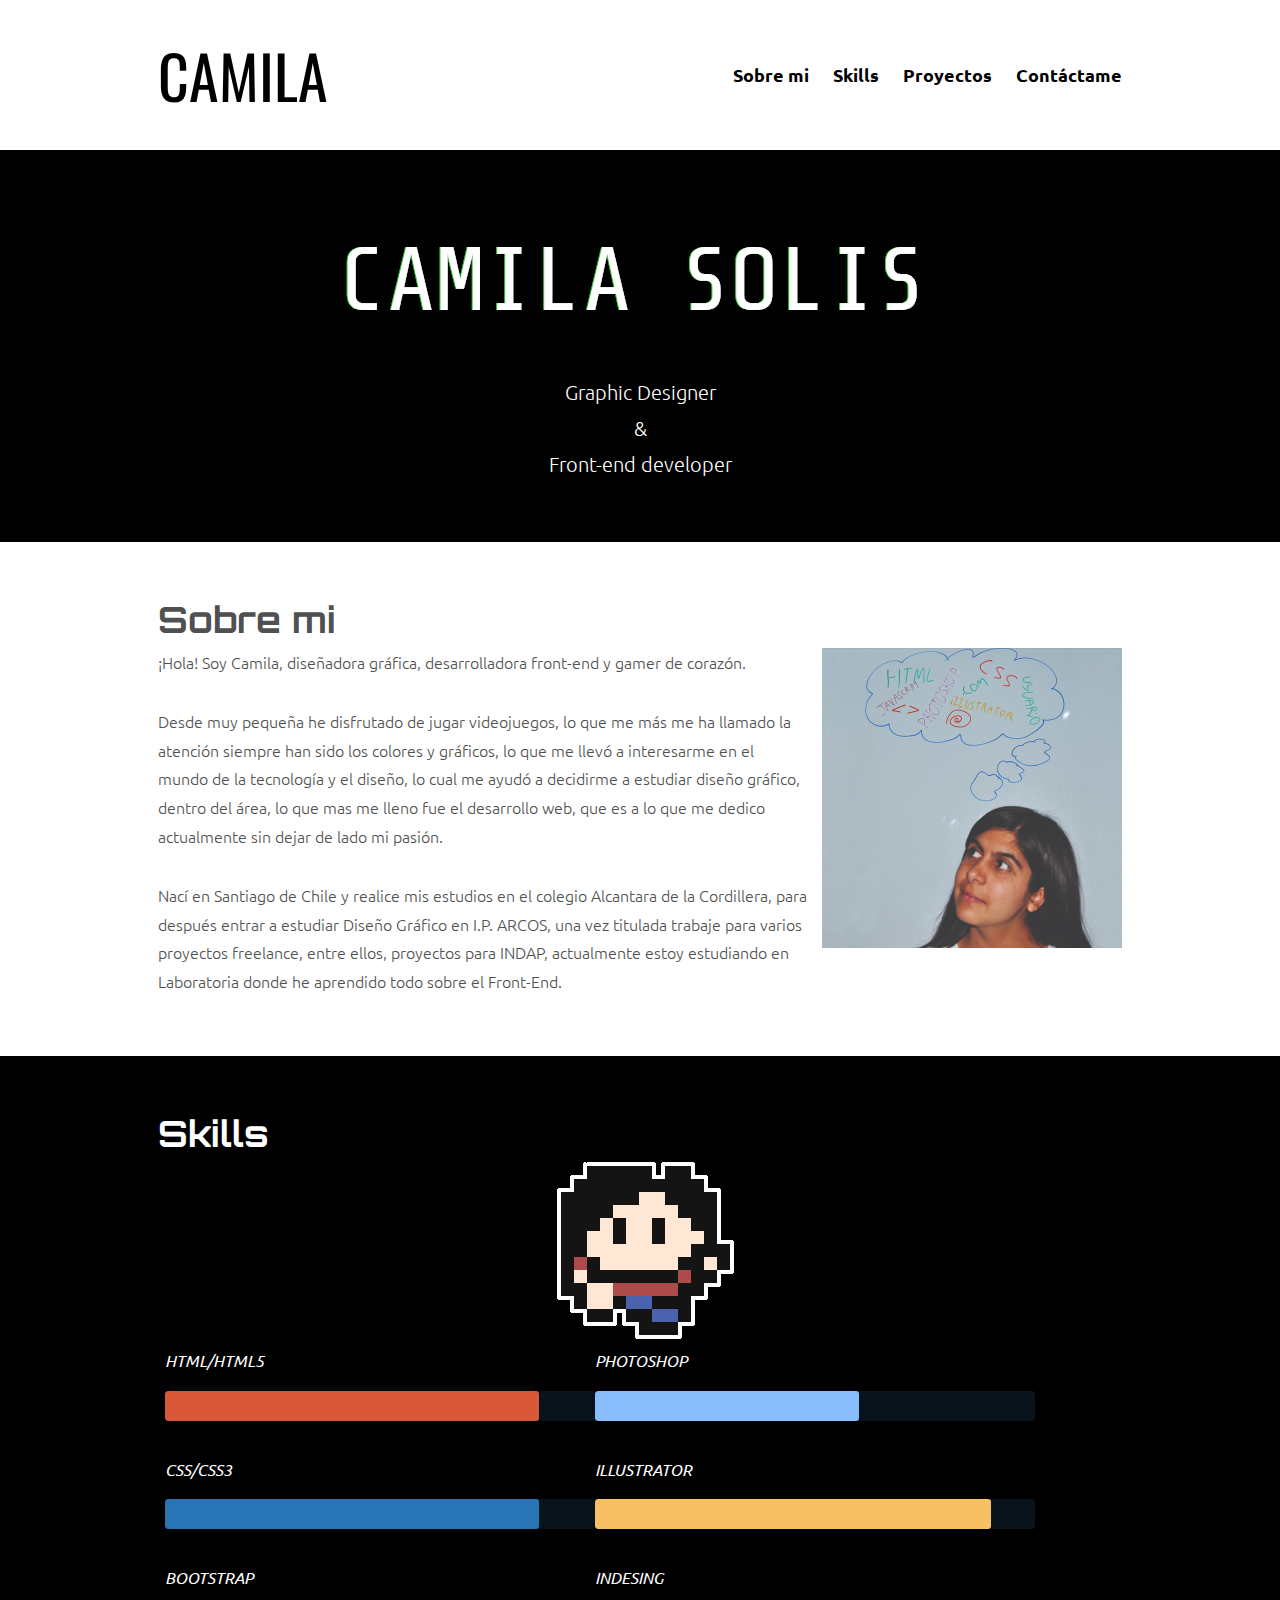
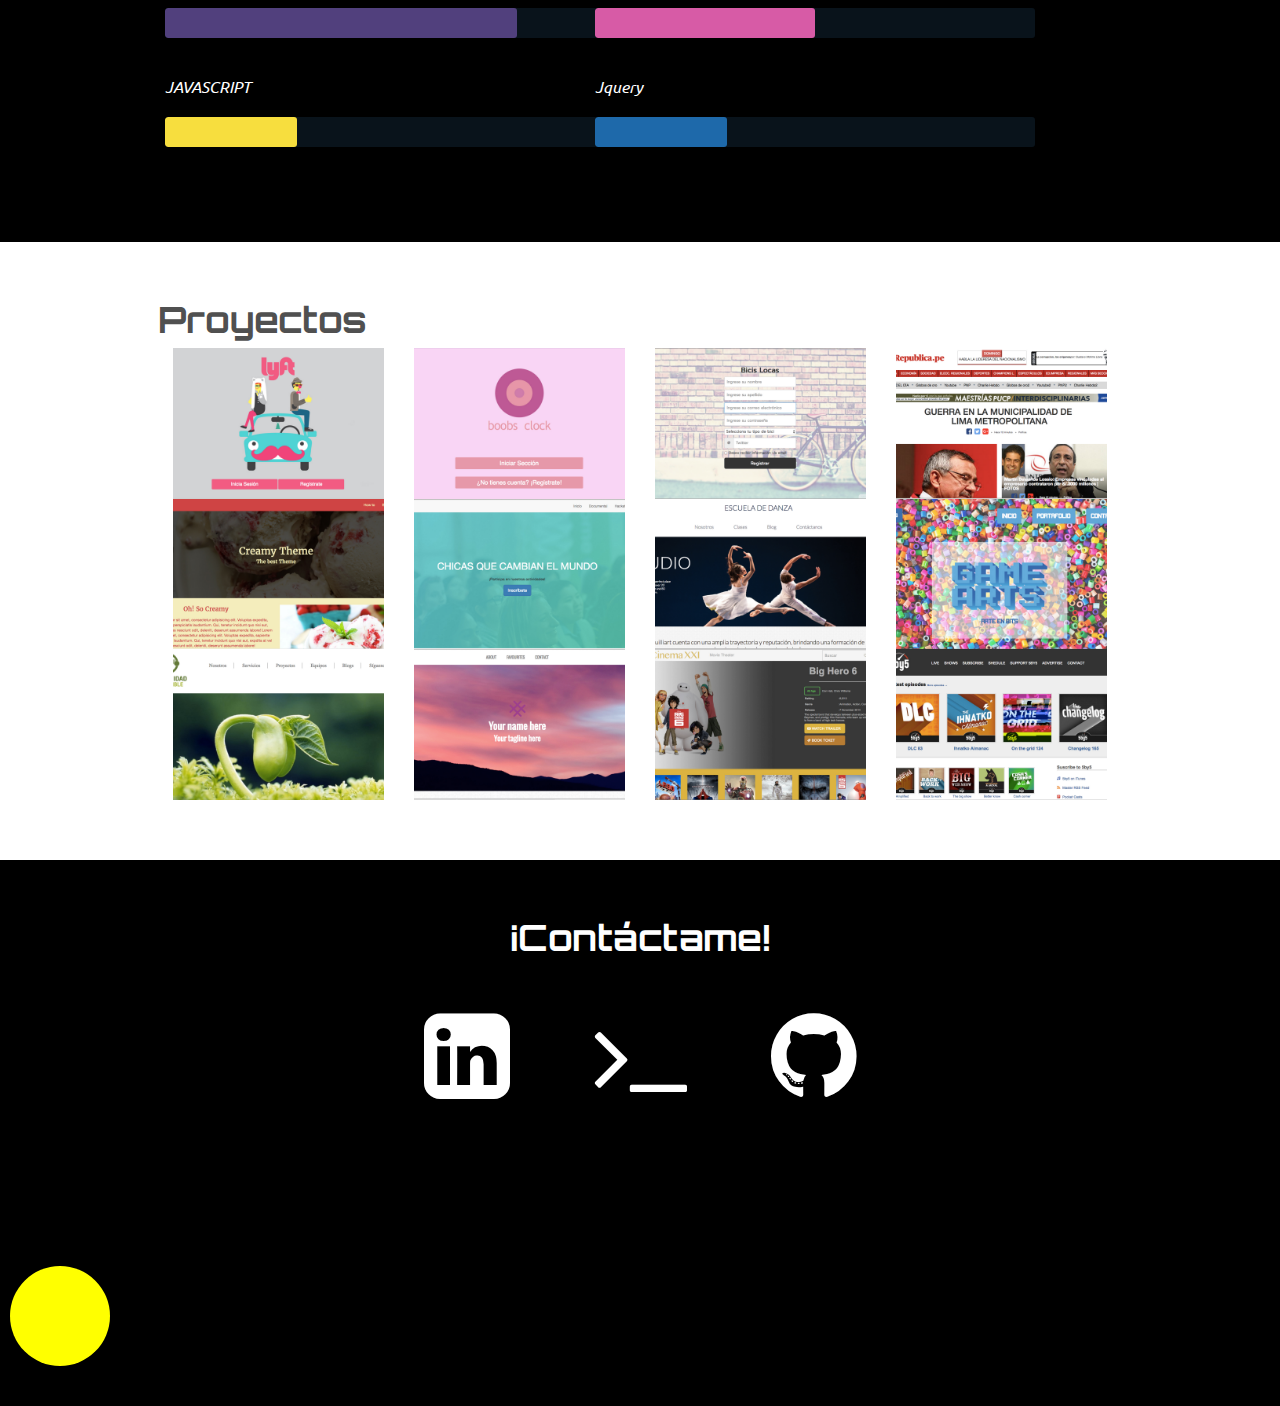
==== index.html @ 243c45a4 "Segundo commit, arreglo de header" ====
<!DOCTYPE html>
<html lang="en">

<head>

    <!-- title and meta -->
    <meta charset="utf-8" />
    <meta name="viewport" content="width=device-width,initial-scale=1.0" />
    <meta name="description" content="" />
    <title>Camila Solis</title>
    <link href="https://fonts.googleapis.com/css?family=Orbitron|VT323" rel="stylesheet">
    
    <!-- css -->
    <link rel="stylesheet" type="text/css" href="css/bootstrap.min.css">
    <link rel="stylesheet" type="text/css" href="css/font-awesome.min.css">
    <link href='https://fonts.googleapis.com/css?family=Ubuntu:300,400,700,400italic' rel='stylesheet' type='text/css'>
    <link href='https://fonts.googleapis.com/css?family=Oswald:400,300,700' rel='stylesheet' type='text/css'>
    <link rel="stylesheet" type="text/css" href="css/Header.css"/>
    <link rel="stylesheet" type="text/css" href="css/glitcheffect.css">
    <link rel="stylesheet" type="text/css" href="css/pacman.css">
    <link rel="stylesheet" type="text/css" href="css/skills.css">
    <link rel="stylesheet" type="text/css" href="css/proyectos.css">
    <link rel="stylesheet" type="text/css" href="css/style.css" />
    
    <!-- js -->
    <script type="text/javascript" src="js/jquery-1.8.3.min.js"></script>
    <script type="text/javascript" src="js/animatescroll.js"></script>
    <script type="text/javascript" src="js/classie.js"></script>
    <script>
        function init() {
            window.addEventListener('scroll', function(e){
                var distanceY = window.pageYOffset || document.documentElement.scrollTop,
                shrinkOn = 300,
                header = document.querySelector("header");
                if (distanceY > shrinkOn) {
                    classie.add(header,"smaller");
                } else {
                    if (classie.has(header,"smaller")) {
                        classie.remove(header,"smaller");
                    }
                }
            });
        }
        window.onload = init();
    </script>
</head>
<body>

    <div id="wrapper">

        <header >
            <div class="container clearfix">
                <h1 style="cursor:pointer;" onclick="$('#head').animatescroll({scrollSpeed:1500,easing:'easeOutBounce'});" id="logo">
                    CAMILA
                </h1>
                <nav>
                    <a style="cursor:pointer;" onclick="$('#sobremi').animatescroll({scrollSpeed:1500,easing:'easeOutBounce'});">Sobre mi</a>
                    <a style="cursor:pointer;" onclick="$('#skill').animatescroll({scrollSpeed:1500,easing:'easeOutBounce'});">Skills</a>
                    <a style="cursor:pointer;" onclick="$('#proyectos').animatescroll({scrollSpeed:1500,easing:'easeOutBounce'});">Proyectos</a>
                    <a style="cursor:pointer;" onclick="$('#contacto').animatescroll({scrollSpeed:1500,easing:'easeOutBounce'});">Contáctame</a>
                </nav>
            </div>
        </header><!-- /header -->
<div id="head"></div>
        <div id="main">
            <div id="content">
                <section class="glitch">
                    <div class="container">
                        <svg version="1.1" id="Ebene_1" xmlns="https://www.w3.org/2000/svg" xmlns:xlink="https://www.w3.org/1999/xlink" 
                        width="700px" height="100px" viewBox="0 0 600 100">
                        <style type="text/css">

                            <![CDATA[

                            text {
                                filter: url(#filter);
                                fill: white;
                                font-family: 'Share Tech Mono', sans-serif;
                                font-size: 90px;
                                -webkit-font-smoothing: antialiased;
                                -moz-osx-font-smoothing: grayscale;
                            }
                            ]]>
                        </style>
                        <defs>

                            <filter id="filter">
                                <feFlood flood-color="black" result="black" />
                                <feFlood flood-color="red" result="flood1" />
                                <feFlood flood-color="limegreen" result="flood2" />
                                <feOffset in="SourceGraphic" dx="3" dy="0" result="off1a"/>
                                <feOffset in="SourceGraphic" dx="2" dy="0" result="off1b"/>
                                <feOffset in="SourceGraphic" dx="-3" dy="0" result="off2a"/>
                                <feOffset in="SourceGraphic" dx="-2" dy="0" result="off2b"/>
                                <feComposite in="flood1" in2="off1a" operator="in"  result="comp1" />
                                <feComposite in="flood2" in2="off2a" operator="in" result="comp2" />

                                <feMerge x="0" width="100%" result="merge1">
                                    <feMergeNode in = "black" />
                                    <feMergeNode in = "comp1" />
                                    <feMergeNode in = "off1b" />

                                    <animate 
                                    attributeName="y" 
                                    id = "y"
                                    dur ="3s"

                                    values = '104px; 104px; 30px; 105px; 30px; 2px; 2px; 50px; 40px; 105px; 105px; 20px; 6ßpx; 40px; 104px; 40px; 70px; 10px; 30px; 104px; 102px'

                                    keyTimes = '0; 0.362; 0.368; 0.421; 0.440; 0.477; 0.518; 0.564; 0.593; 0.613; 0.644; 0.693; 0.721; 0.736; 0.772; 0.818; 0.844; 0.894; 0.925; 0.939; 1'

                                    repeatCount = "indefinite" />

                                    <animate attributeName="height" 
                                    id = "h" 
                                    dur ="3s"

                                    values = '10px; 0px; 10px; 30px; 50px; 0px; 10px; 0px; 0px; 0px; 10px; 50px; 40px; 0px; 0px; 0px; 40px; 30px; 10px; 0px; 50px'

                                    keyTimes = '0; 0.362; 0.368; 0.421; 0.440; 0.477; 0.518; 0.564; 0.593; 0.613; 0.644; 0.693; 0.721; 0.736; 0.772; 0.818; 0.844; 0.894; 0.925; 0.939; 1'

                                    repeatCount = "indefinite" />
                                </feMerge>


                                <feMerge x="0" width="100%" y="60px" height="65px" result="merge2">
                                    <feMergeNode in = "black" />
                                    <feMergeNode in = "comp2" />
                                    <feMergeNode in = "off2b" />

                                    <animate attributeName="y" 
                                    id = "y"
                                    dur ="3s"
                                    values = '103px; 104px; 69px; 53px; 42px; 104px; 78px; 89px; 96px; 100px; 67px; 50px; 96px; 66px; 88px; 42px; 13px; 100px; 100px; 104px;' 

                                    keyTimes = '0; 0.055; 0.100; 0.125; 0.159; 0.182; 0.202; 0.236; 0.268; 0.326; 0.357; 0.400; 0.408; 0.461; 0.493; 0.513; 0.548; 0.577; 0.613; 1'

                                    repeatCount = "indefinite" />

                                    <animate attributeName="height" 
                                    id = "h"
                                    dur = "3s"

                                    values = '0px; 0px; 0px; 16px; 16px; 12px; 12px; 0px; 0px; 5px; 10px; 22px; 33px; 11px; 0px; 0px; 10px'

                                    keyTimes = '0; 0.055; 0.100; 0.125; 0.159; 0.182; 0.202; 0.236; 0.268; 0.326; 0.357; 0.400; 0.408; 0.461; 0.493; 0.513;  1'

                                    repeatCount = "indefinite" />
                                </feMerge>

                                <feMerge>
                                    <feMergeNode in="SourceGraphic" />  

                                    <feMergeNode in="merge1" /> 
                                    <feMergeNode in="merge2" />

                                </feMerge>
                            </filter>

                        </defs>

                        <g>
                            <text x="0" y="100">CAMILA SOLIS</text>
                        </g>
                    </svg>
                </div>
                <div class="sub">
                    <div class="blanco">Graphic Designer</div>
                    <div class="blanco">&</div>
                    <div class="blanco">Front-end developer</div>
                </div>
            </section>
            <section id="sobremi" >
                <div class="container">
                    <h1>Sobre mi</h1>
                    <div class="image-swap">
                        <img class="image2" src="img/yo2.jpg" alt="">
                        <img class="image1" src="img/yo1.jpg" alt="">
                    </div>
                    <p>¡Hola! Soy Camila, diseñadora gráfica, desarrolladora front-end y gamer de corazón.</p>
                    <p>Desde muy pequeña he disfrutado de jugar videojuegos, lo que me más me ha llamado la atención siempre han sido los colores y gráficos, lo que me llevó a interesarme en el mundo de la tecnología y el diseño, lo cual me ayudó a decidirme a estudiar diseño gráfico, dentro del área, lo que mas me lleno fue el desarrollo web, que es a lo que me dedico actualmente sin dejar de lado mi pasión.</p>
                    <p>Nací en Santiago de Chile y realice mis estudios en el colegio Alcantara de la Cordillera, para después entrar a estudiar Diseño Gráfico en I.P. ARCOS, una vez titulada trabaje para varios proyectos freelance, entre ellos, proyectos para INDAP, actualmente estoy estudiando en Laboratoria donde he aprendido todo sobre el Front-End.</p>
                    
                </div>
            </section>
            <section id="skill" class="color">
                <div class="container">
                    <h1>Skills</h1><div class="bits"><img src="img/yo.gif">
                </div>
                <div class="wrap">
                 <article class="row">
                   <ul>
                     <li class="html">
                       <em>HTML/HTML5</em>
                       <div>
                         <span class="animated fadeInLeft"></span>
                     </div>
                 </li>
                 <li class="css">
                   <em>CSS/CSS3</em>
                   <div>
                     <span class="animated fadeInLeft"></span>
                 </div>
             </li>
             <li class="bootstrap">
               <em>BOOTSTRAP</em>
               <div>
                 <span class="animated fadeInLeft"></span>
             </div>
         </li>
         <li class="javascript">
           <em>JAVASCRIPT</em>
           <div>
             <span class="animated fadeInLeft"></span>
         </div>
     </li>
 </ul>
</article>
<article class="row">
   <ul>
     <li class="photoshop">
       <em>PHOTOSHOP</em>
       <div>
         <span class="animated fadeInLeft"></span>
     </div>
 </li>
 <li class="illustrator">
   <em>ILLUSTRATOR</em>
   <div>
     <span class="animated fadeInLeft"></span>
 </div>
</li>
<li class="indesing">
   <em>INDESING</em>
   <div>
     <span class="animated fadeInLeft"></span>
 </div>
</li>
<li class="jquery">
   <em>Jquery</em>
   <div>
     <span class="animated fadeInLeft"></span>
 </div>
</li>
</ul>
</article>
</div>
</div>
</section>
<section id="proyectos">
    <div class="container">
        <h1>Proyectos</h1>
        <div class="col-lg-3 col-md-4 col-sm-6 col-xs-12">
            <div class="hovereffect">
                <img class="img-responsive" src="img/proyecto1.jpg" alt="">
                <div class="overlay">
                    <h2>Lyft</h2>
                    <p> 
                        <a href="https://github.com/CamilaSolis/lyft" class="fa fa-code"></a>
                        <a href="https:CamilaSolis.github.io/lyft" class="fa fa-desktop"></a>
                    </p> 
                </div>
            </div>
        </div>
        <div class="col-lg-3 col-md-4 col-sm-6 col-xs-12">
            <div class="hovereffect">
                <img class="img-responsive" src="img/proyecto2.jpg" alt="">
                <div class="overlay">
                    <h2>Boobs Clock</h2>
                    <p> 
                        <a href="https://github.com/CamilaSolis/BoobsClock" class="fa fa-code"></a>
                        <a href="https:CamilaSolis.github.io/BoobsClock" class="fa fa-desktop"></a>
                    </p> 
                </div>
            </div>
        </div>
        <div class="col-lg-3 col-md-4 col-sm-6 col-xs-12">
            <div class="hovereffect">
                <img class="img-responsive" src="img/proyecto3.jpg" alt="">
                <div class="overlay">
                    <h2>Bicis Locas</h2>
                    <p> 
                        <a href="https://github.com/CamilaSolis/bicis_locas_jquery" class="fa fa-code"></a>
                        <a href="https://CamilaSolis.github.io/bicis_locas_jquery" class="fa fa-desktop"></a>
                    </p> 
                </div>
            </div>
        </div>
        <div class="col-lg-3 col-md-4 col-sm-6 col-xs-12">
            <div class="hovereffect">
                <img class="img-responsive" src="img/proyecto4.jpg" alt="">
                <div class="overlay">
                    <h2>La Republica</h2>
                    <p> 
                        <a href="https://github.com/CamilaSolis/la-republica" class="fa fa-code"></a>
                        <a href="https:CamilaSolis.github.io/la-republica" class="fa fa-desktop"></a>
                    </p> 
                </div>
            </div>
        </div>
        <div class="col-lg-3 col-md-4 col-sm-6 col-xs-12">
            <div class="hovereffect">
                <img class="img-responsive" src="img/proyecto5.jpg" alt="">
                <div class="overlay">
                    <h2>Creamy Theme</h2>
                    <p> 
                        <a href="https://github.com/CamilaSolis/creamy-theme" class="fa fa-code"></a>
                        <a href="https:CamilaSolis.github.io/creamy-theme" class="fa fa-desktop"></a>
                    </p> 
                </div>
            </div>
        </div>
        <div class="col-lg-3 col-md-4 col-sm-6 col-xs-12">
            <div class="hovereffect">
                <img class="img-responsive" src="img/proyecto6.jpg" alt="">
                <div class="overlay">
                    <h2>Coder Girl</h2>
                    <p> 
                        <a href="https://github.com/CamilaSolis/coder-girl" class="fa fa-code"></a>
                        <a href="https:CamilaSolis.github.io/coder-girl" class="fa fa-desktop"></a>
                    </p> 
                </div>
            </div>
        </div>
        <div class="col-lg-3 col-md-4 col-sm-6 col-xs-12">
            <div class="hovereffect">
                <img class="img-responsive" src="img/proyecto7.jpg" alt="">
                <div class="overlay">
                    <h2>Danza Arte</h2>
                    <p> 
                        <a href="https://github.com/CamilaSolis/danza-arte" class="fa fa-code"></a>
                        <a href="https:CamilaSolis.github.io/danza-arte" class="fa fa-desktop"></a>
                    </p> 
                </div>
            </div>
        </div>
        <div class="col-lg-3 col-md-4 col-sm-6 col-xs-12">
            <div class="hovereffect">
                <img class="img-responsive" src="img/proyecto8.jpg" alt="">
                <div class="overlay">
                    <h2>Mini</h2>
                    <p> 
                        <a href="https://github.com/CamilaSolis/mini" class="fa fa-code"></a>
                        <a href="https:CamilaSolis.github.io/mini" class="fa fa-desktop"></a>
                    </p> 
                </div>
            </div>
        </div>
        <div class="col-lg-3 col-md-4 col-sm-6 col-xs-12">
            <div class="hovereffect">
                <img class="img-responsive" src="img/proyecto9.jpg" alt="">
                <div class="overlay">
                    <h2>Comunidad Sostenible</h2>
                    <p> 
                        <a href="https://github.com/CamilaSolis/comunidad-sostenible" class="fa fa-code"></a>
                        <a href="https:CamilaSolis.github.io/comunidad-sostenible" class="fa fa-desktop"></a>
                    </p> 
                </div>
            </div>
        </div>
        <div class="col-lg-3 col-md-4 col-sm-6 col-xs-12">
            <div class="hovereffect">
                <img class="img-responsive" src="img/proyecto10.jpg" alt="">
                <div class="overlay">
                    <h2>My cute page</h2>
                    <p> 
                        <a href="https://github.com/CamilaSolis/my-cute-page" class="fa fa-code"></a>
                        <a href="https:CamilaSolis.github.io/my-cute-page" class="fa fa-desktop"></a>
                    </p>  
                </div>
            </div>
        </div>
        <div class="col-lg-3 col-md-4 col-sm-6 col-xs-12">
            <div class="hovereffect">
                <img class="img-responsive" src="img/proyecto11.jpg" alt="">
                <div class="overlay">
                    <h2>Cinema Layout</h2>
                    <p> 
                        <a href="https://github.com/CamilaSolis/cinema-layout" class="fa fa-code"></a>
                        <a href="https:CamilaSolis.github.io/cinema-layout" class="fa fa-desktop"></a>
                    </p> 
                </div>
            </div>
        </div>
        <div class="col-lg-3 col-md-4 col-sm-6 col-xs-12">
            <div class="hovereffect">
                <img class="img-responsive" src="img/proyecto12.jpg" alt="">
                <div class="overlay">
                    <h2>Grid System</h2>
                    <p> 
                        <a href="https://github.com/CamilaSolis/grid-system" class="fa fa-code"></a>
                        <a href="https:CamilaSolis.github.io/grid-system" class="fa fa-desktop"></a>
                    </p>             
                </div>
            </div>
        </div>
    </div>
    </section>
<section id="contacto" class="color">
    <div class="container">
        <h1>¡Contáctame!</h1>

        <a href="https://cl.linkedin.com/in/camila-solis-calderon-12b4a0105" class="fa fa-linkedin-square"></a>
        <a href="contacto.html" class="fa fa-terminal"></a>
        <a href="https://github.com/CamilaSolis" class="fa fa-github"></a>
        

            </div>
        </section>
        <section class="color">
        <div class="pacman">
                <div class="pacman-top"></div>
                <div class="pacman-bottom"></div>
                <div class="feed"></div>
            </div>
        </section>
    </body>
    </html>
---- css/Header.css ----
/* =Reset default browser CSS. Based on work by Eric Meyer: http://meyerweb.com/eric/tools/css/reset/index.html
-------------------------------------------------------------- */
html, body, div, span, applet, object, iframe,
h1, h2, h3, h4, h5, h6, p, blockquote, pre,
a, abbr, acronym, address, big, cite, code,
del, dfn, em, font, img, ins, kbd, q, s, samp,
small, strike, strong, sub, sup, tt, var,
b, u, i, center,
dl, dt, dd, ol, ul, li,
fieldset, form, label, legend,
table, caption, tbody, tfoot, thead, tr, th, td {
  background: transparent;
  border: 0;
  margin: 0;
  padding: 0;
  vertical-align: baseline; }

body {
  line-height: 1; }

h1, h2, h3, h4, h5, h6 {
  clear: both;
  font-weight: normal; }

ol, ul {
  list-style: none; }

blockquote {
  quotes: none; }

blockquote:before, blockquote:after {
  content: '';
  content: none; }

del {
  text-decoration: line-through; }

/* tables still need 'cellspacing="0"' in the markup */
table {
  border-collapse: collapse;
  border-spacing: 0; }

a img {
  border: none; }

/* =Scss Variables
-------------------------------------------------------------- */
/* =Global
-------------------------------------------------------------- */
*,
*:before,
*:after {
  -webkit-box-sizing: border-box;
  -moz-box-sizing: border-box;
  box-sizing: border-box; }

body {
  color: #505050;
  font-family: "Ubuntu", sans-serif;
  font-weight: 300;
  font-size: 16px;
  line-height: 1.8; }

/* Headings */
h1, h2, h3, h4, h5, h6 {
  line-height: 1;
  font-weight: 300; }

a {
  text-decoration: none;
  color: black; }

a:hover {
  color: gray; }

/* =Template
-------------------------------------------------------------- */
.blanco{
  text-align: center;
  color:white;
  font-size: 20px;
}
.sub{
  margin-top: 5%;
}
#wrapper {
  width: 100%;
  margin: 0 auto; }

#main {
  background-color: #fff;
  padding-top: 150px; }

.container {
  width: 80%;
  margin: 0 auto;
  padding: 0 30px; }

section {
  padding: 60px 0; }
  section h1 {
    font-weight: 700;
    margin-bottom: 10px; }
  section p {
    margin-bottom: 30px; }
    section p:last-child {
      margin-bottom: 0; }
  section.color {
    background-color: black;
    color: white; }

/* =Info Bar
-------------------------------------------------------------- */
#info-bar {
  background-color: #3cb5f9; }
  #info-bar a {
    color: white;
    font-size: 14px;
    text-transform: uppercase;
    display: inline-block;
    margin: 0;
    padding: 10px; }
    #info-bar a:hover {
      background-color: #0793e2; }
  #info-bar span.all-tutorials,
  #info-bar span.back-to-tutorial {
    display: block;
    width: 50%; }
  #info-bar span.all-tutorials {
    float: left;
    text-align: left; }
  #info-bar span.back-to-tutorial {
    float: right;
    text-align: right; }

/* =Header
-------------------------------------------------------------- */
header {
  width: 100%;
  height: 150px;
  overflow: hidden;
  position: fixed;
  top: 0;
  left: 0;
  z-index: 999;
  background-color: white;
  -webkit-transition: height 0.3s;
  -moz-transition: height 0.3s;
  -ms-transition: height 0.3s;
  -o-transition: height 0.3s;
  transition: height 0.3s; }
  header h1#logo {
    display: inline-block;
    height: 150px;
    line-height: 150px;
    float: left;
    font-family: "Oswald", sans-serif;
    font-size: 60px;
    color: black;
    font-weight: 400;
    -webkit-transition: all 0.3s;
    -moz-transition: all 0.3s;
    -ms-transition: all 0.3s;
    -o-transition: all 0.3s;
    transition: all 0.3s; }
  header nav {
    display: inline-block;
    float: right; }
    header nav a {
      line-height: 150px;
      margin-left: 20px;
      color: black;
      font-weight: 700;
      font-size: 18px;
      -webkit-transition: all 0.3s;
      -moz-transition: all 0.3s;
      -ms-transition: all 0.3s;
      -o-transition: all 0.3s;
      transition: all 0.3s; }
      header nav a:hover {
        color: gray; }
  header.smaller {
    height: 75px; }
    header.smaller h1#logo {
      width: 150px;
      height: 75px;
      line-height: 75px;
      font-size: 30px; }
    header.smaller nav a {
      line-height: 75px; }

/* =Footer
-------------------------------------------------------------- */
/* =Extras
-------------------------------------------------------------- */
.clearfix:after {
  visibility: hidden;
  display: block;
  content: "";
  clear: both;
  height: 0; }

/* =Media Queries
-------------------------------------------------------------- */
@media all and (max-width: 660px) {
  /* =Header
  -------------------------------------------------------------- */
  header h1#logo {
    display: block;
    float: none;
    margin: 0 auto;
    height: 100px;
    line-height: 100px;
    text-align: center; }
  header nav {
    display: block;
    float: none;
    height: 50px;
    text-align: center;
    margin: 0 auto; }
    header nav a {
      line-height: 50px;
      margin: 0 10px; }
  header.smaller {
    height: 75px; }
    header.smaller h1#logo {
      height: 40px;
      line-height: 40px;
      font-size: 30px; }
    header.smaller nav {
      height: 35px; }
      header.smaller nav a {
        line-height: 35px; } }
@media all and (max-width: 600px) {
  .container {
    width: 100%; }

  #info-bar a {
    display: block; }
  #info-bar span.all-tutorials,
  #info-bar span.back-to-tutorial {
    width: 100%; }
  #info-bar span.all-tutorials,
  #info-bar span.back-to-tutorial {
    float: none;
    text-align: center; }
  #info-bar span.all-tutorials {
    border-bottom: solid 1px #0793e2; } }
---- css/glitcheffect.css ----
@import url(https://fonts.googleapis.com/css?family=Share+Tech+Mono);


.glitch{
  background: black;
}

svg{
  width: 80%;
  display: block;
  position: relative;
  overflow: hidden; 
  margin: 0 auto;
  background: black;
}
---- css/pacman.css ----
html{
  background-color:#000;
  overflow-x:hidden;
}

.pacman{
  margin:0 10px 80px 10px;
}

.pacman-top{
  background-color:yellow;
  height:50px;
  width:100px;
  border-radius:100px 100px 0 0;
  animation: spin1 0.3s infinite linear;
}

.pacman-bottom{
background-color:yellow;
  height:50px;
  width:100px;
  border-radius:0 0 100px 100px;
  animation: spin2 0.3s infinite linear;
}

.feed {
margin-top: -125px;
margin-left:15px;
width: 22px;
height: 22px;
border-radius: 30%;
-moz-animation: eat 0.7s linear 0s infinite;
-webkit-animation: eat 0.7s linear 0s infinite;
animation: eat 0.7s linear 0s infinite;
}   

/* Animation*/

@keyframes spin1 {
	0%  {transform: rotate(0deg);}
	50%{transform: rotate(-35deg);}
  
}
@keyframes spin2 {
	0%  {transform: rotate(0deg);}
  50%{transform: rotate(35deg);}	
}

@-moz-keyframes spin1 {
	0%  {transform: rotate(0deg);}
	50%{transform: rotate(-35deg);}
  
}
@-moz-keyframes spin2 {
	0%  {transform: rotate(0deg);}
  50%{transform: rotate(35deg);}	
}

@-webkit-keyframes spin1 {
	0%  {transform: rotate(0deg);}
	50%{transform: rotate(-35deg);}
  
}
@-webkit-keyframes spin2 {
	0%  {transform: rotate(0deg);}
  50%{transform: rotate(35deg);}	
}

@-webkit-keyframes spin1 {
  0%  {transform: rotate(0deg);}
  50%{transform: rotate(-35deg);}
  
}
@-webkit-keyframes spin2 {
  0%  {transform: rotate(0deg);}
  50%{transform: rotate(35deg);}  
}

@keyframes eat {
	0% { box-shadow: 
      100px 65px 0 0 white, 
      300px 65px 0 0 white, 
      500px 65px 0 0 white, 
      700px 65px 0 0 white,
      900px 65px 0 0 white, 
      1100px 65px 0 0 white, 
      1300px 65px 0 0 white;}
  
100% { box-shadow: 
      0px 65px 0 0 white, 
      100px 65px 0 0 white,
      300px 65px 0 0 white, 
      500px 65px 0 0 white, 
      700px 65px 0 0 white, 
      900px 65px 0 0 white, 
      1100px 65px 0 0 white;}
}
}


@-moz-keyframes eat {
	0% { box-shadow: 
      100px 65px 0 0 white, 
      300px 65px 0 0 white, 
      500px 65px 0 0 white, 
      700px 65px 0 0 white,
      900px 65px 0 0 white, 
      1100px 65px 0 0 white, 
      1300px 65px 0 0 white;}
  
100% { box-shadow: 
      0px 65px 0 0 white, 
      100px 65px 0 0 white,
      300px 65px 0 0 white, 
      500px 65px 0 0 white, 
      700px 65px 0 0 white, 
      900px 65px 0 0 white, 
      1100px 65px 0 0 white;}
}
}


@-webkit-keyframes eat {
	0% { box-shadow: 
      100px 65px 0 0 white, 
      300px 65px 0 0 white, 
      500px 65px 0 0 white, 
      700px 65px 0 0 white,
      900px 65px 0 0 white, 
      1100px 65px 0 0 white, 
      1300px 65px 0 0 white;}
  
100% { box-shadow: 
      0px 65px 0 0 white, 
      100px 65px 0 0 white,
      300px 65px 0 0 white, 
      500px 65px 0 0 white, 
      700px 65px 0 0 white, 
      900px 65px 0 0 white, 
      1100px 65px 0 0 white;}
}
}

@-webkit-keyframes eat {
  0% { box-shadow: 
      100px 65px 0 0 white, 
      300px 65px 0 0 white, 
      500px 65px 0 0 white, 
      700px 65px 0 0 white,
      900px 65px 0 0 white, 
      1100px 65px 0 0 white, 
      1300px 65px 0 0 white;}
  
100% { box-shadow: 
      0px 65px 0 0 white, 
      100px 65px 0 0 white,
      300px 65px 0 0 white, 
      500px 65px 0 0 white, 
      700px 65px 0 0 white, 
      900px 65px 0 0 white, 
      1100px 65px 0 0 white;}
}
}
---- css/skills.css ----
.wrap{
  max-width: 960px;
  margin: 0 auto;
  position: relative;
  padding: 0 20px;
}
.row{
  width: 50%;
  min-height: 1px;
  float: left;
  position: relative;
  display: inline-block;
}.row ul {
  margin: 0 20px 0 0 !important;
  text-align: left !important;
  padding: 0;
}.row ul li{
  list-style: none !important;
  
}.row ul li em{
  display: block;
  margin-bottom: 15px;
}.row ul li div{
  margin-bottom: 35px;
  border-radius: 3px 3px 3px 3px;
  -webkit-border-radius: 3px 3px 3px 3px;
  background: #09131B;
  height: 30px;
  overflow: hidden;
}.row ul li div span{
  height: 30px;
  width: 50%;
  display: block;
  border-radius: 3px 3px 3px 3px;
  -webkit-border-radius: 3px 3px 3px 3px;
}
.row ul li.html div span { background: #d85839; width: 85%; }
.row ul li.css div span { background: #2874b4; width: 85%; }
.row ul li.bootstrap div span { background: #51407d; width: 80%; }
.row ul li.javascript div span { background: #f7de3e; width: 30%; }
.row ul li.photoshop div span { background: #88bcfb; width: 60%; }
.row ul li.illustrator div span { background: #f7c163; width: 90% }
.row ul li.indesing div span { background: #d75ba6; width: 50%; }
.row ul li.jquery div span { width: 30%; background: #1e69aa; }

.animated {
  -webkit-animation-duration: 1s;
  animation-duration: 1s;
  -webkit-animation-fill-mode: both;
  animation-fill-mode: both;
}.fadeInLeft {
  -webkit-animation-name: fadeInLeft;
  animation-name: fadeInLeft;
}
@-webkit-keyframes fadeInLeft {
  0% {
    opacity: 0;
    -webkit-transform: translate3d(-100%, 0, 0);
    transform: translate3d(-100%, 0, 0);
  }100% {
    opacity: 1;
    -webkit-transform: none;
    transform: none;
  }
}
@keyframes fadeInLeft {
  0% {
    opacity: 0;
    -webkit-transform: translate3d(-100%, 0, 0);
    -ms-transform: translate3d(-100%, 0, 0);
    transform: translate3d(-100%, 0, 0);
  }100% {
    opacity: 1;
    -webkit-transform: none;
    -ms-transform: none;
    transform: none;
  }
}
---- css/proyectos.css ----
.hovereffect {
  width: 100%;
  height: 100%;
  float: left;
  overflow: hidden;
  position: relative;
  text-align: center;
  cursor: default;
}

.hovereffect .overlay {
  position: absolute;
  overflow: hidden;
  width: 80%;
  height: 80%;
  left: 10%;
  top: 10%;
  border-bottom: 1px solid #FFF;
  border-top: 1px solid #FFF;
  -webkit-transition: opacity 0.35s, -webkit-transform 0.35s;
  transition: opacity 0.35s, transform 0.35s;
  -webkit-transform: scale(0,1);
  -ms-transform: scale(0,1);
  transform: scale(0,1);
}

.hovereffect:hover .overlay {
  opacity: 1;
  filter: alpha(opacity=100);
  -webkit-transform: scale(1);
  -ms-transform: scale(1);
  transform: scale(1);
}

.hovereffect img {
  display: block;
  position: relative;
  -webkit-transition: all 0.35s;
  transition: all 0.35s;
}

.hovereffect:hover img {
  filter: url('data:image/svg+xml;charset=utf-8,<svg xmlns="https://www.w3.org/2000/svg"><filter id="filter"><feComponentTransfer color-interpolation-filters="sRGB"><feFuncR type="linear" slope="0.6" /><feFuncG type="linear" slope="0.6" /><feFuncB type="linear" slope="0.6" /></feComponentTransfer></filter></svg>#filter');
  filter: brightness(0.6);
  -webkit-filter: brightness(0.6);
}

.hovereffect h2 {
  text-transform: uppercase;
  text-align: center;
  position: relative;
  font-size: 17px;
  background-color: transparent;
  color: #FFF;
  padding: 1em 0;
  opacity: 0;
  filter: alpha(opacity=0);
  -webkit-transition: opacity 0.35s, -webkit-transform 0.35s;
  transition: opacity 0.35s, transform 0.35s;
  -webkit-transform: translate3d(0,-100%,0);
  transform: translate3d(0,-100%,0);
}

.hovereffect a, hovereffect p {
  color: #FFF;
  padding: 1em 0;
  opacity: 0;
  filter: alpha(opacity=0);
  -webkit-transition: opacity 0.35s, -webkit-transform 0.35s;
  transition: opacity 0.35s, transform 0.35s;
  -webkit-transform: translate3d(0,100%,0);
  transform: translate3d(0,100%,0);
}

.hovereffect:hover a, .hovereffect:hover p, .hovereffect:hover h2 {
  opacity: 1;
  filter: alpha(opacity=100);
  -webkit-transform: translate3d(0,0,0);
  transform: translate3d(0,0,0);
}
---- css/style.css ----
.image-swap {
	float: right;
position:relative;
width:300px;
height:300px;
margin: 0 0 10px 15px;
}
.image-swap img {
	width: 100%;
	height: 100%;
position:absolute;
top:0;
left:0;
-webkit-transition: opacity 0.7s ease;
transition: opacity 0.7s ease;
}
.image-swap:hover .image1 {
	width: 100%;
	height: 100%;
opacity:0;
}
h1{
	font-family: "Orbitron", sans-serif;
}
.subti{
	padding-left: 0;
}
.bits{
	text-align: center;
}
#contacto{
	text-align: center;
}
#contacto a{
	color:white;
	text-decoration: none;
	font-size: 100px;
	margin: 40px;
}
#contacto a:hover{
	color:gray;
}
.overlay p a{
	font-size: 30px;
	margin: 0 10px;
}
@media all and (max-width: 600px) {
	.image-swap{
		text-align: center;
		float: none;
	}
	}
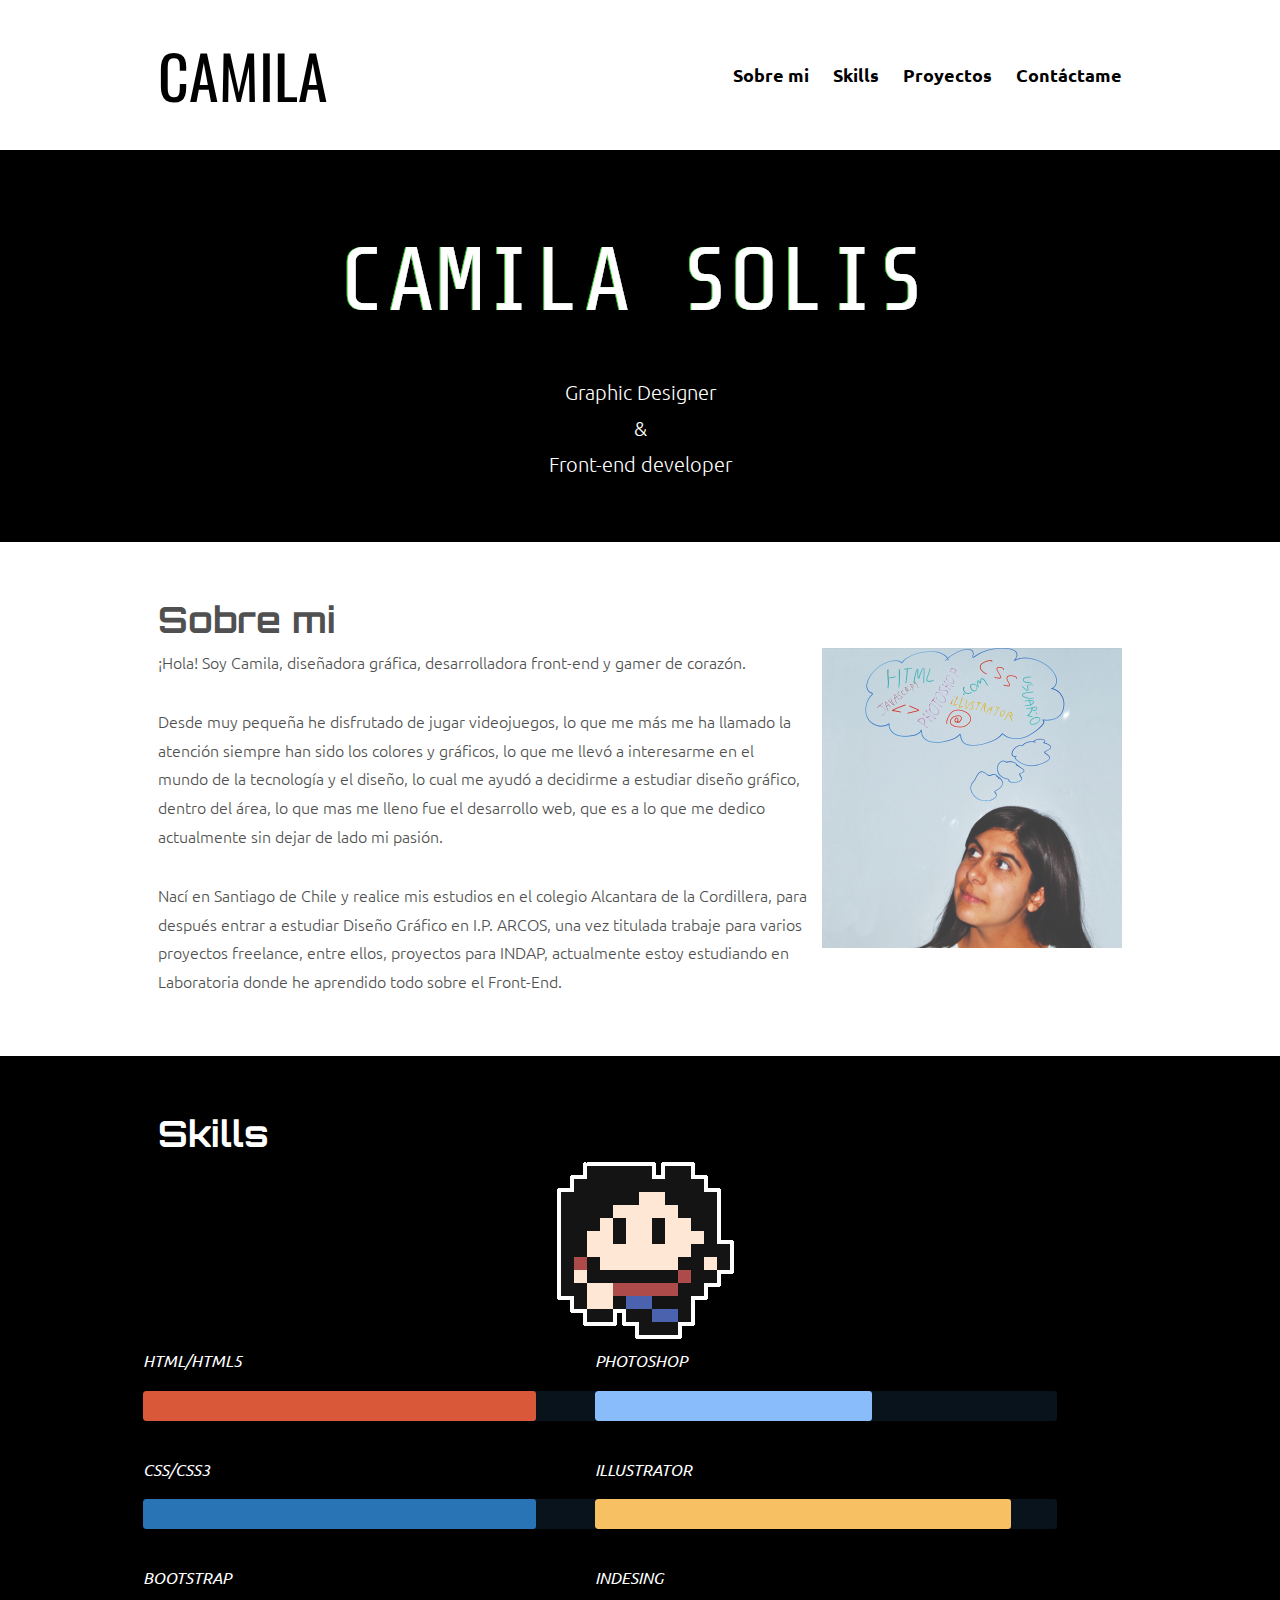
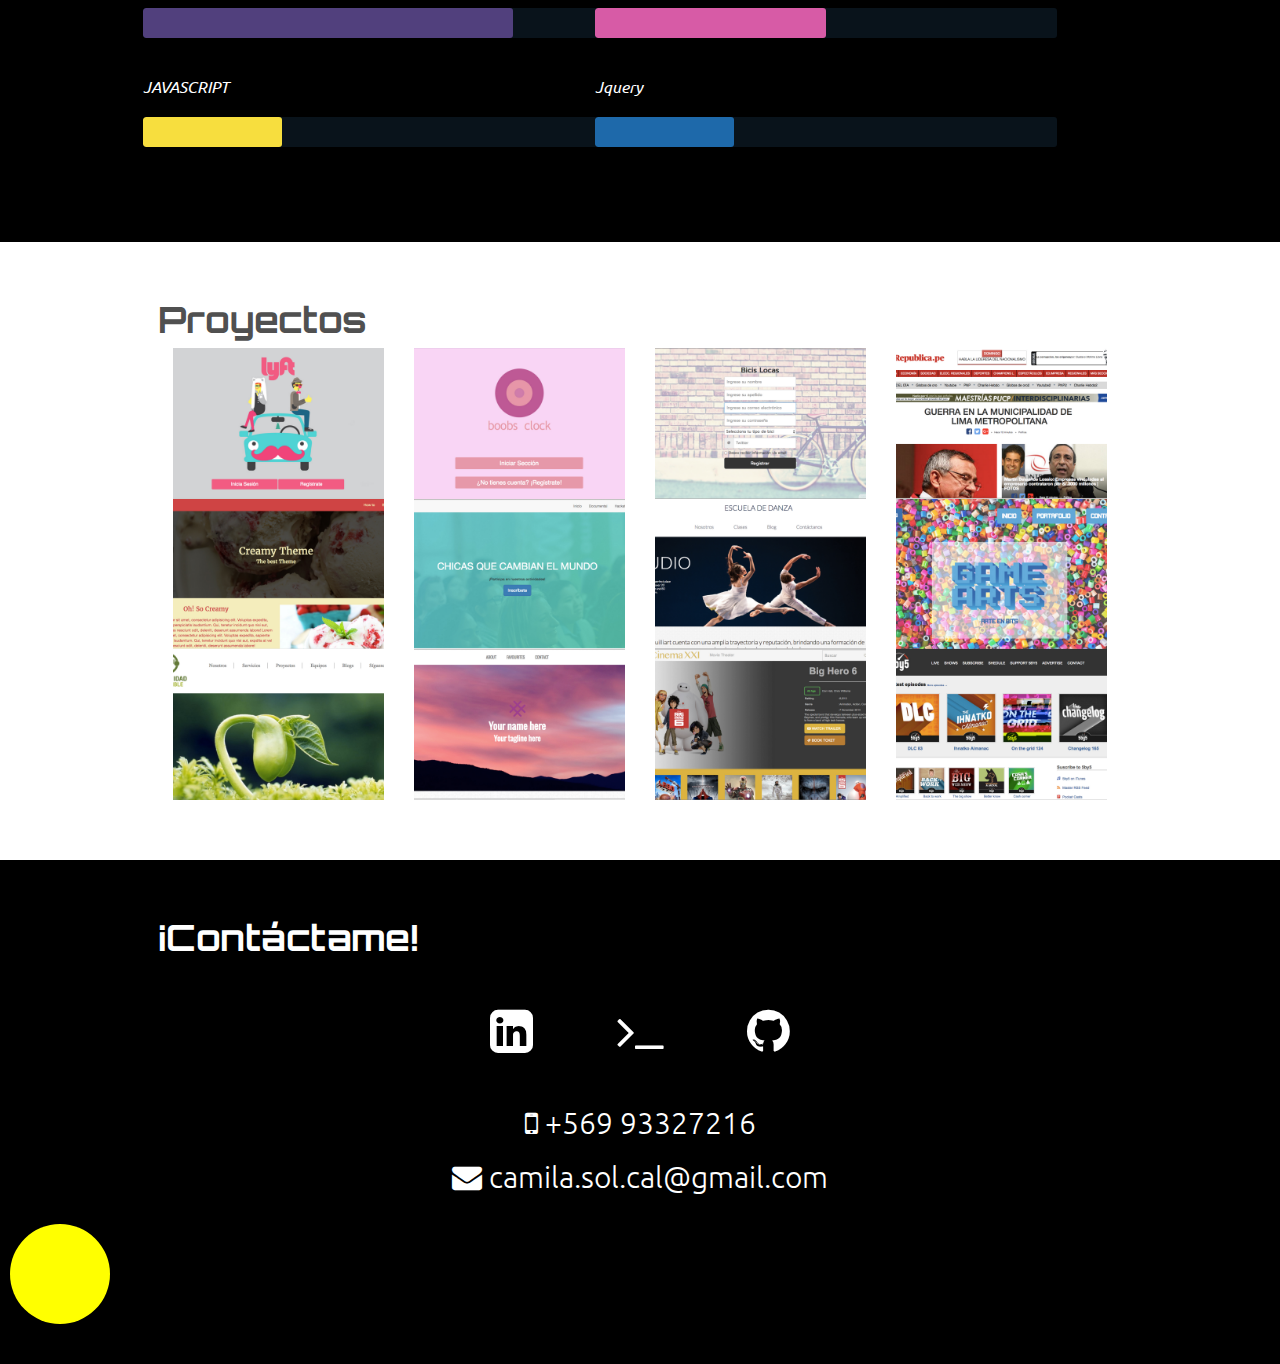
==== commit 23b21400: "portafolio" ====
--- a/index.html
+++ b/index.html
@@ -61,7 +61,7 @@
                 </nav>
             </div>
         </header><!-- /header -->
-<div id="head"></div>
+        <div id="head"></div>
         <div id="main">
             <div id="content">
                 <section class="glitch">
@@ -187,60 +187,60 @@
                 <div class="container">
                     <h1>Skills</h1><div class="bits"><img src="img/yo.gif">
                 </div>
-                <div class="wrap">
-                 <article class="row">
-                   <ul>
-                     <li class="html">
-                       <em>HTML/HTML5</em>
-                       <div>
-                         <span class="animated fadeInLeft"></span>
-                     </div>
-                 </li>
-                 <li class="css">
-                   <em>CSS/CSS3</em>
-                   <div>
-                     <span class="animated fadeInLeft"></span>
-                 </div>
-             </li>
-             <li class="bootstrap">
-               <em>BOOTSTRAP</em>
-               <div>
-                 <span class="animated fadeInLeft"></span>
-             </div>
-         </li>
-         <li class="javascript">
-           <em>JAVASCRIPT</em>
-           <div>
-             <span class="animated fadeInLeft"></span>
-         </div>
-     </li>
- </ul>
+                <div class="warp">
+                   <article class="row">
+                     <ul>
+                       <li class="html">
+                         <em>HTML/HTML5</em>
+                         <div>
+                           <span class="animated fadeInLeft"></span>
+                       </div>
+                   </li>
+                   <li class="css">
+                     <em>CSS/CSS3</em>
+                     <div>
+                       <span class="animated fadeInLeft"></span>
+                   </div>
+               </li>
+               <li class="bootstrap">
+                 <em>BOOTSTRAP</em>
+                 <div>
+                   <span class="animated fadeInLeft"></span>
+               </div>
+           </li>
+           <li class="javascript">
+             <em>JAVASCRIPT</em>
+             <div>
+               <span class="animated fadeInLeft"></span>
+           </div>
+       </li>
+   </ul>
 </article>
 <article class="row">
-   <ul>
-     <li class="photoshop">
-       <em>PHOTOSHOP</em>
-       <div>
-         <span class="animated fadeInLeft"></span>
-     </div>
- </li>
- <li class="illustrator">
-   <em>ILLUSTRATOR</em>
-   <div>
-     <span class="animated fadeInLeft"></span>
- </div>
+ <ul>
+   <li class="photoshop">
+     <em>PHOTOSHOP</em>
+     <div>
+       <span class="animated fadeInLeft"></span>
+   </div>
+</li>
+<li class="illustrator">
+ <em>ILLUSTRATOR</em>
+ <div>
+   <span class="animated fadeInLeft"></span>
+</div>
 </li>
 <li class="indesing">
-   <em>INDESING</em>
-   <div>
-     <span class="animated fadeInLeft"></span>
- </div>
+ <em>INDESING</em>
+ <div>
+   <span class="animated fadeInLeft"></span>
+</div>
 </li>
 <li class="jquery">
-   <em>Jquery</em>
-   <div>
-     <span class="animated fadeInLeft"></span>
- </div>
+ <em>Jquery</em>
+ <div>
+   <span class="animated fadeInLeft"></span>
+</div>
 </li>
 </ul>
 </article>
@@ -395,24 +395,24 @@
             </div>
         </div>
     </div>
-    </section>
+</section>
 <section id="contacto" class="color">
     <div class="container">
         <h1>¡Contáctame!</h1>
-
-        <a href="https://cl.linkedin.com/in/camila-solis-calderon-12b4a0105" class="fa fa-linkedin-square"></a>
-        <a href="contacto.html" class="fa fa-terminal"></a>
-        <a href="https://github.com/CamilaSolis" class="fa fa-github"></a>
-        
-
-            </div>
-        </section>
-        <section class="color">
-        <div class="pacman">
-                <div class="pacman-top"></div>
-                <div class="pacman-bottom"></div>
-                <div class="feed"></div>
-            </div>
-        </section>
-    </body>
-    </html>+        <div class="socialinks">
+            <a href="https://cl.linkedin.com/in/camila-solis-calderon-12b4a0105" class="fa fa-linkedin-square"></a>
+            <a href="contacto.html" class="fa fa-terminal"></a>
+            <a href="https://github.com/CamilaSolis" class="fa fa-github"></a>
+        </div>
+        <div class="dato"><i class="fa fa-mobile" aria-hidden="true"></i>   +569 93327216</div>
+        <div class="dato"><i class="fa fa-envelope" aria-hidden="true"></i>   camila.sol.cal@gmail.com
+        </div>
+    </div>
+    <div class="pacman">
+        <div class="pacman-top"></div>
+        <div class="pacman-bottom"></div>
+        <div class="feed"></div>
+    </div>
+</section>
+</body>
+</html>--- a/css/pacman.css
+++ b/css/pacman.css
@@ -5,7 +5,7 @@
 }
 
 .pacman{
-  margin:0 10px 80px 10px;
+  margin:20px 10px 80px 10px;
 }
 
 .pacman-top{
--- a/css/skills.css
+++ b/css/skills.css
@@ -1,5 +1,5 @@
 .wrap{
-  max-width: 960px;
+  width: 100%;
   margin: 0 auto;
   position: relative;
   padding: 0 20px;
@@ -44,8 +44,8 @@
 .row ul li.jquery div span { width: 30%; background: #1e69aa; }
 
 .animated {
-  -webkit-animation-duration: 1s;
-  animation-duration: 1s;
+  -webkit-animation-duration: 5s;
+  animation-duration: 5s;
   -webkit-animation-fill-mode: both;
   animation-fill-mode: both;
 }.fadeInLeft {
--- a/css/style.css
+++ b/css/style.css
@@ -29,14 +29,12 @@
 .bits{
 	text-align: center;
 }
-#contacto{
-	text-align: center;
-}
 #contacto a{
 	color:white;
 	text-decoration: none;
-	font-size: 100px;
+	font-size: 50px;
 	margin: 40px;
+	text-align: center;
 }
 #contacto a:hover{
 	color:gray;
@@ -45,9 +43,27 @@
 	font-size: 30px;
 	margin: 0 10px;
 }
+.dato{
+	text-align: center;
+	color:white;
+	font-size: 30px;
+}
+.socialinks{
+	text-align: center;
+}
 @media all and (max-width: 600px) {
 	.image-swap{
 		text-align: center;
 		float: none;
+		margin:0 auto;
+		width: 250px;
+		height: 250px;
 	}
+	#contacto a{
+	font-size: 40px;
+	margin: 20px;
+}
+.dato{
+	font-size: 20px;
+}
 	}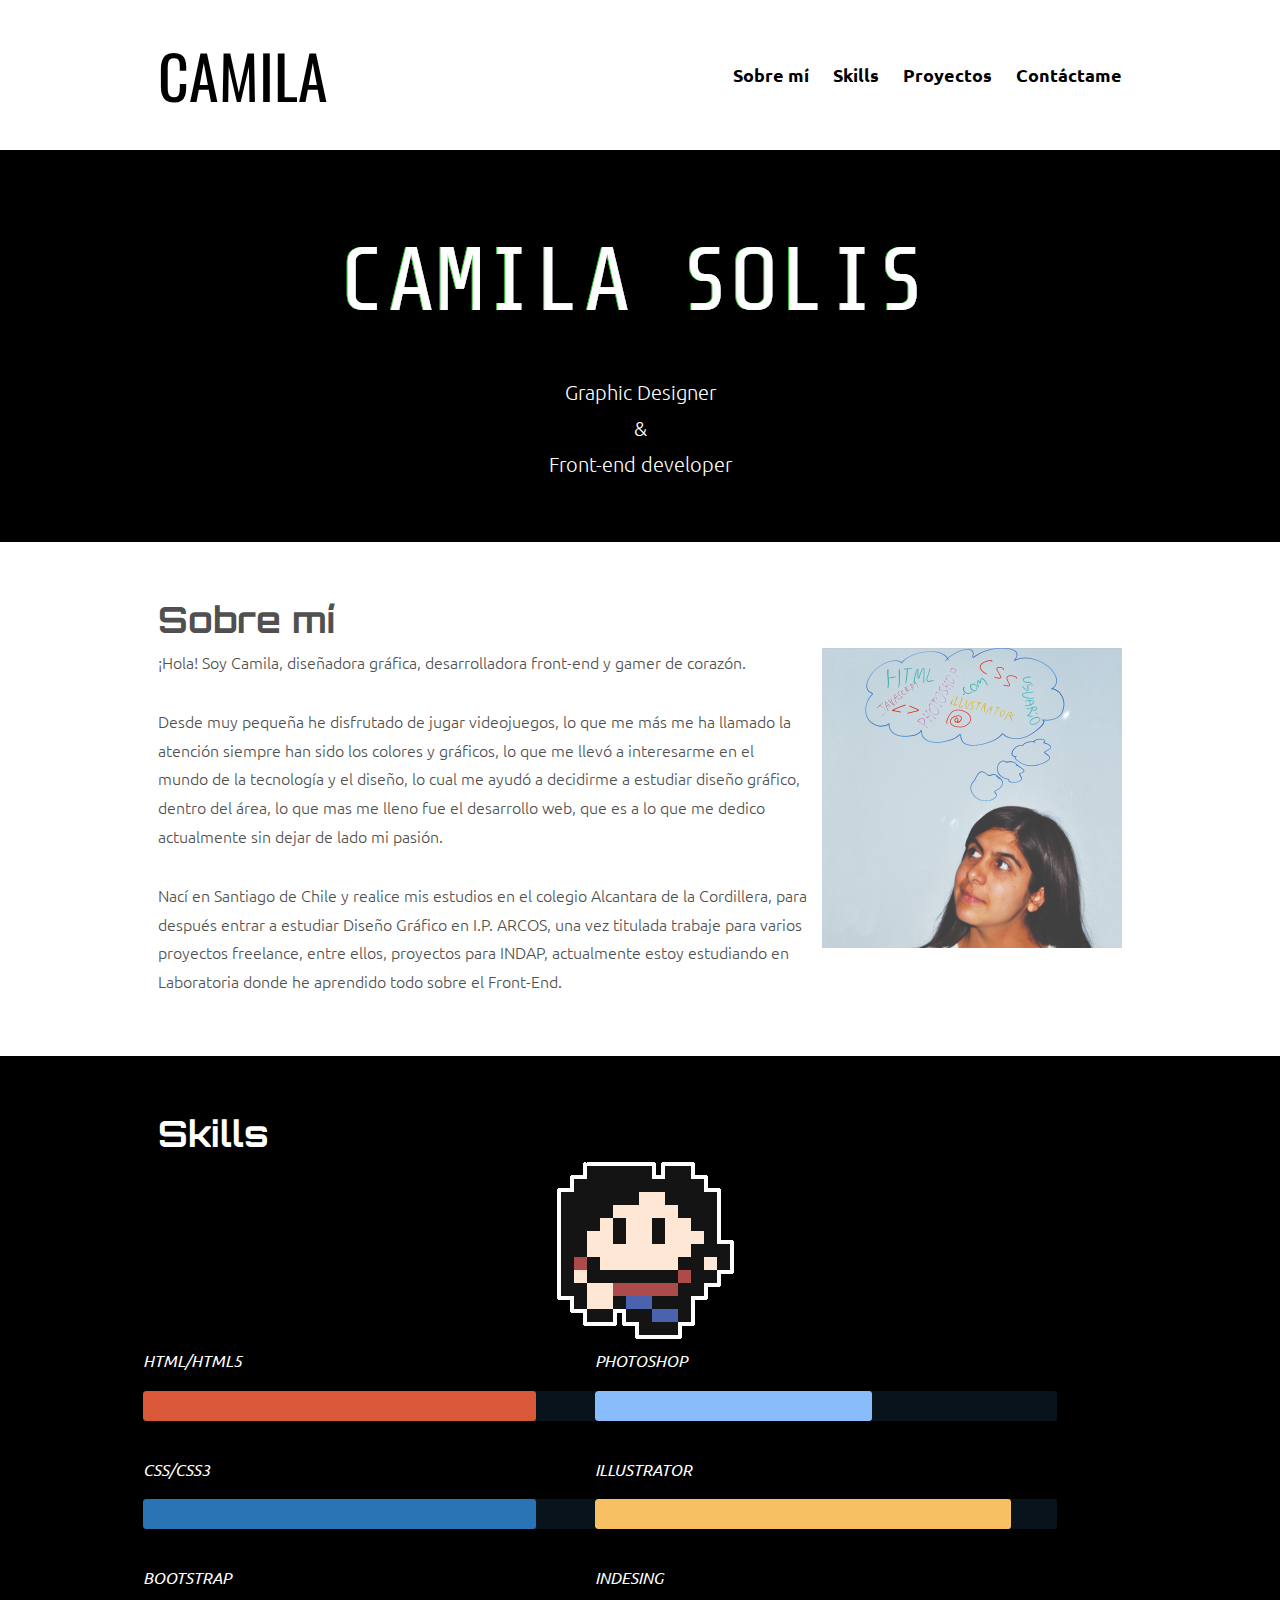
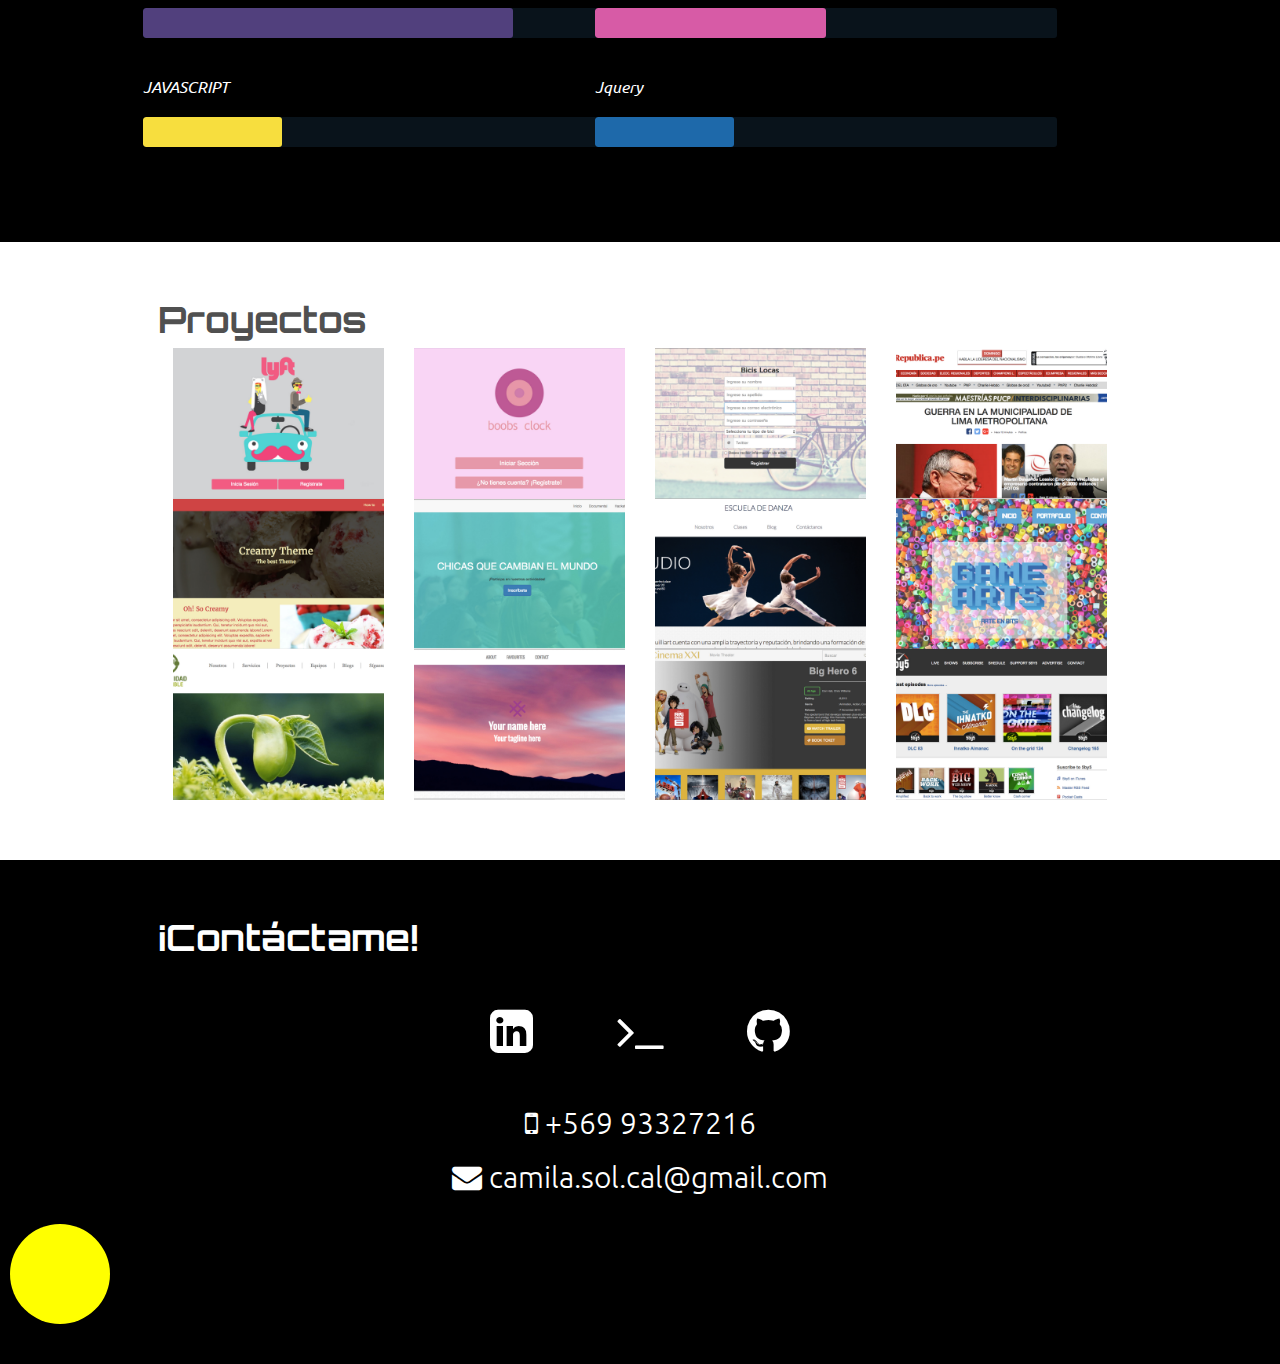
==== commit 2b8a3b98: "cambio ortografico" ====
--- a/index.html
+++ b/index.html
@@ -54,7 +54,7 @@
                     CAMILA
                 </h1>
                 <nav>
-                    <a style="cursor:pointer;" onclick="$('#sobremi').animatescroll({scrollSpeed:1500,easing:'easeOutBounce'});">Sobre mi</a>
+                    <a style="cursor:pointer;" onclick="$('#sobremi').animatescroll({scrollSpeed:1500,easing:'easeOutBounce'});">Sobre mí</a>
                     <a style="cursor:pointer;" onclick="$('#skill').animatescroll({scrollSpeed:1500,easing:'easeOutBounce'});">Skills</a>
                     <a style="cursor:pointer;" onclick="$('#proyectos').animatescroll({scrollSpeed:1500,easing:'easeOutBounce'});">Proyectos</a>
                     <a style="cursor:pointer;" onclick="$('#contacto').animatescroll({scrollSpeed:1500,easing:'easeOutBounce'});">Contáctame</a>
@@ -172,7 +172,7 @@
             </section>
             <section id="sobremi" >
                 <div class="container">
-                    <h1>Sobre mi</h1>
+                    <h1>Sobre mí</h1>
                     <div class="image-swap">
                         <img class="image2" src="img/yo2.jpg" alt="">
                         <img class="image1" src="img/yo1.jpg" alt="">
@@ -400,9 +400,9 @@
     <div class="container">
         <h1>¡Contáctame!</h1>
         <div class="socialinks">
-            <a href="https://cl.linkedin.com/in/camila-solis-calderon-12b4a0105" class="fa fa-linkedin-square"></a>
+            <a href="https://cl.linkedin.com/in/camila-solis-calderon-12b4a0105" class="fa fa-linkedin-square" target="_blank"></a>
             <a href="contacto.html" class="fa fa-terminal"></a>
-            <a href="https://github.com/CamilaSolis" class="fa fa-github"></a>
+            <a href="https://github.com/CamilaSolis" class="fa fa-github" target="_blank"></a>
         </div>
         <div class="dato"><i class="fa fa-mobile" aria-hidden="true"></i>   +569 93327216</div>
         <div class="dato"><i class="fa fa-envelope" aria-hidden="true"></i>   camila.sol.cal@gmail.com
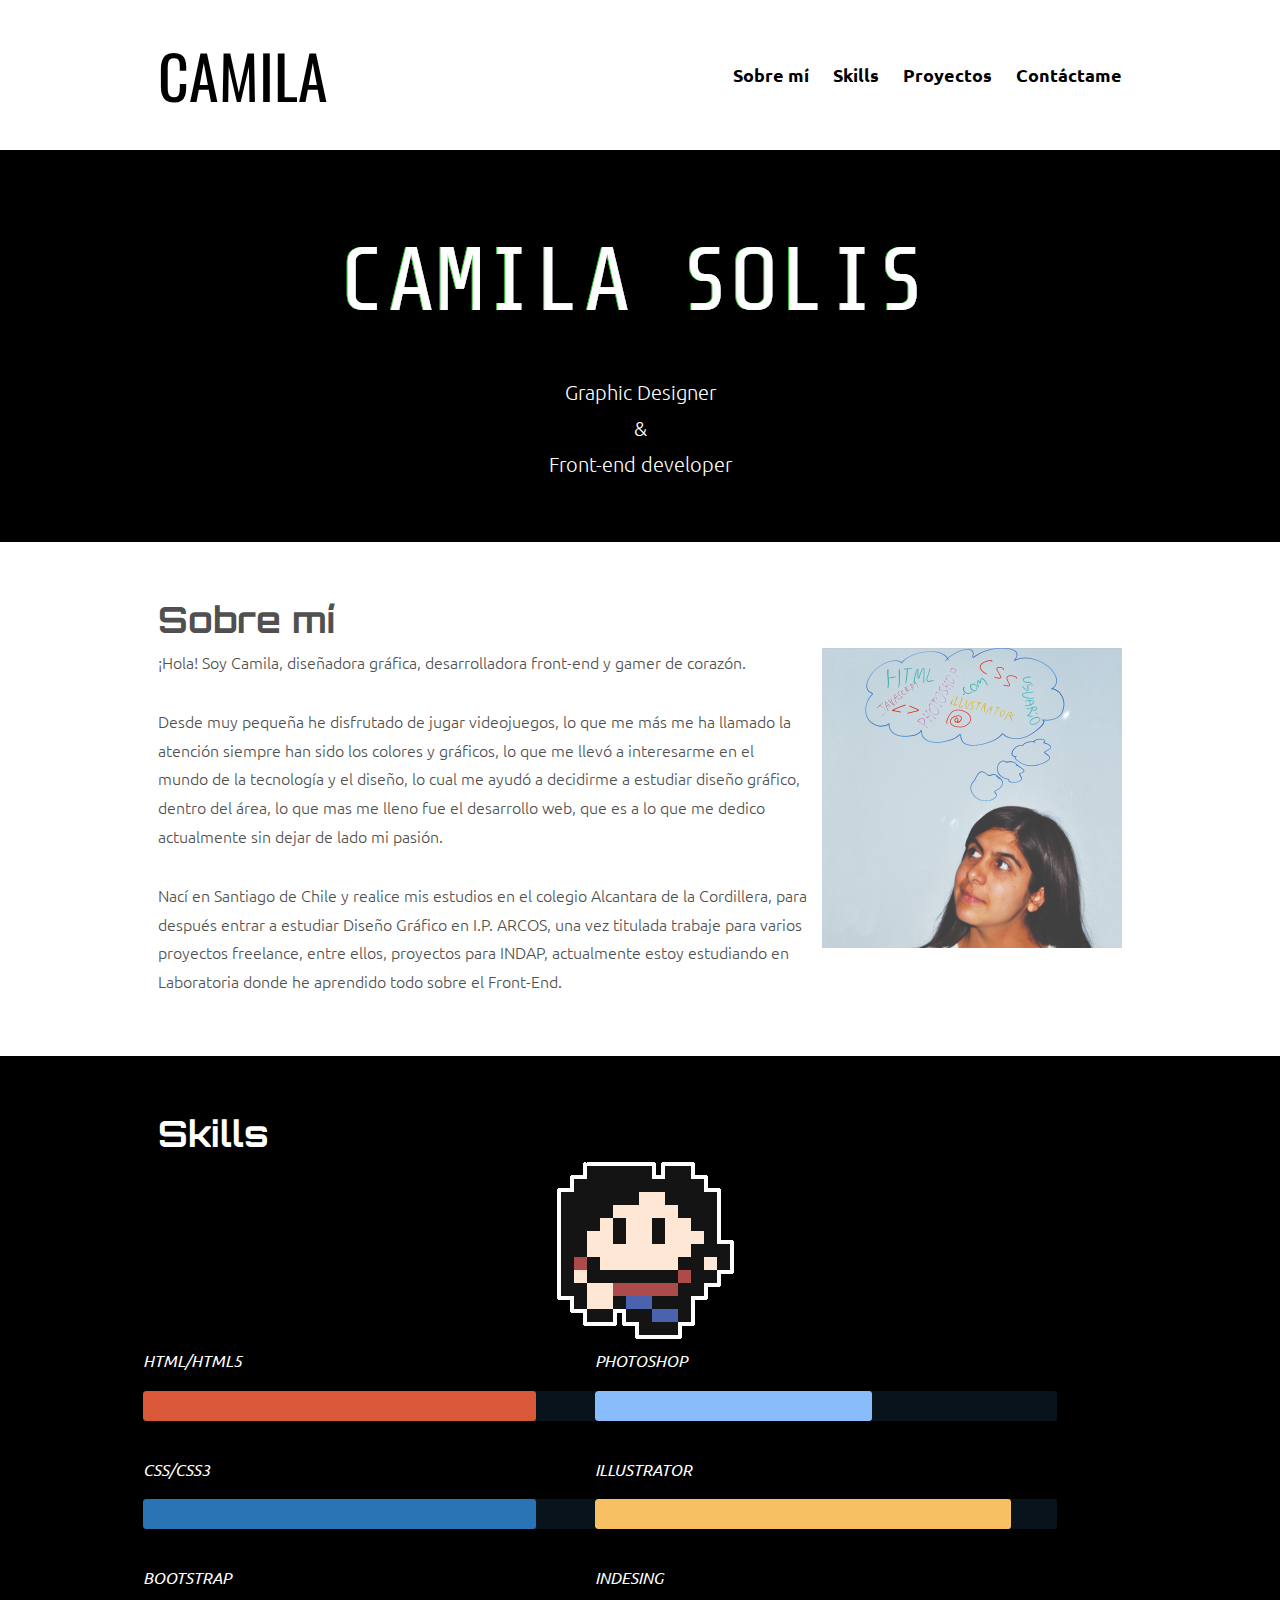
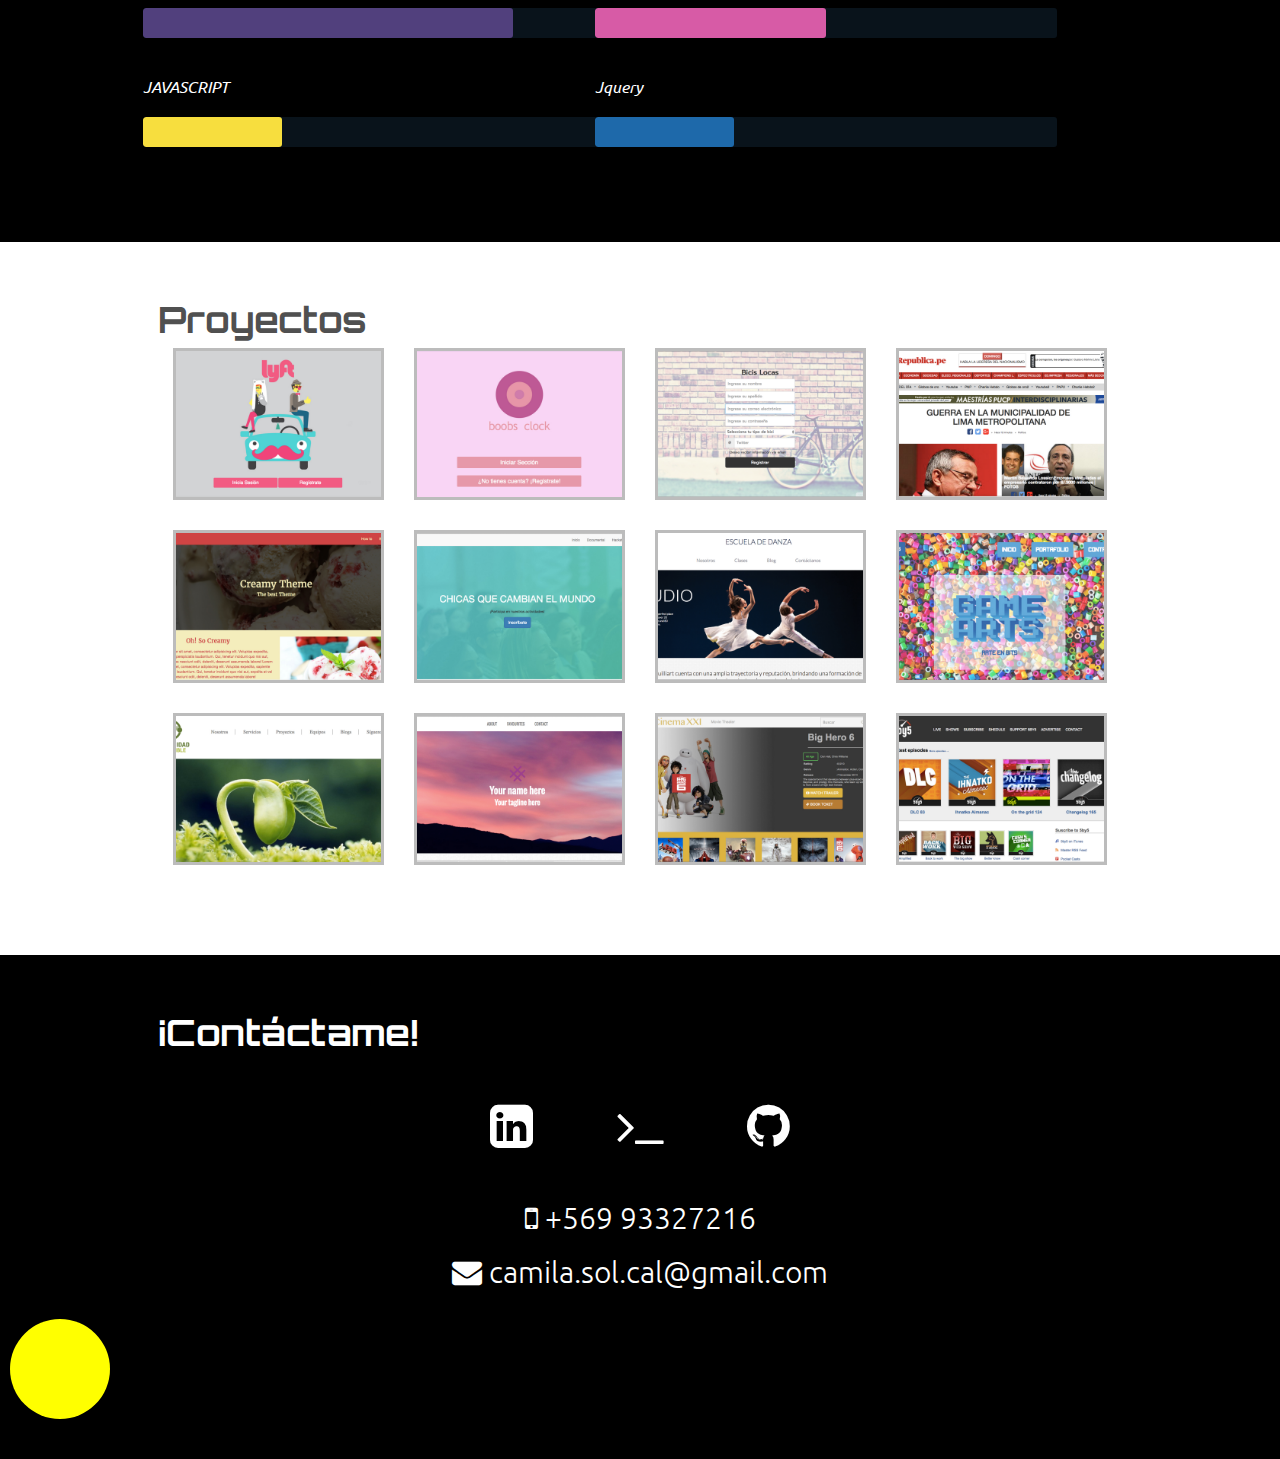
==== commit fbb97517: "bordes paginas" ====
--- a/index.html
+++ b/index.html
@@ -250,7 +250,7 @@
 <section id="proyectos">
     <div class="container">
         <h1>Proyectos</h1>
-        <div class="col-lg-3 col-md-4 col-sm-6 col-xs-12">
+        <div class="col-lg-3 col-md-4 col-sm-6 col-xs-12 fproyecto">
             <div class="hovereffect">
                 <img class="img-responsive" src="img/proyecto1.jpg" alt="">
                 <div class="overlay">
@@ -262,7 +262,7 @@
                 </div>
             </div>
         </div>
-        <div class="col-lg-3 col-md-4 col-sm-6 col-xs-12">
+        <div class="col-lg-3 col-md-4 col-sm-6 col-xs-12 fproyecto">
             <div class="hovereffect">
                 <img class="img-responsive" src="img/proyecto2.jpg" alt="">
                 <div class="overlay">
@@ -274,7 +274,7 @@
                 </div>
             </div>
         </div>
-        <div class="col-lg-3 col-md-4 col-sm-6 col-xs-12">
+        <div class="col-lg-3 col-md-4 col-sm-6 col-xs-12 fproyecto">
             <div class="hovereffect">
                 <img class="img-responsive" src="img/proyecto3.jpg" alt="">
                 <div class="overlay">
@@ -286,7 +286,7 @@
                 </div>
             </div>
         </div>
-        <div class="col-lg-3 col-md-4 col-sm-6 col-xs-12">
+        <div class="col-lg-3 col-md-4 col-sm-6 col-xs-12 fproyecto">
             <div class="hovereffect">
                 <img class="img-responsive" src="img/proyecto4.jpg" alt="">
                 <div class="overlay">
@@ -298,7 +298,7 @@
                 </div>
             </div>
         </div>
-        <div class="col-lg-3 col-md-4 col-sm-6 col-xs-12">
+        <div class="col-lg-3 col-md-4 col-sm-6 col-xs-12 fproyecto">
             <div class="hovereffect">
                 <img class="img-responsive" src="img/proyecto5.jpg" alt="">
                 <div class="overlay">
@@ -310,7 +310,7 @@
                 </div>
             </div>
         </div>
-        <div class="col-lg-3 col-md-4 col-sm-6 col-xs-12">
+        <div class="col-lg-3 col-md-4 col-sm-6 col-xs-12 fproyecto">
             <div class="hovereffect">
                 <img class="img-responsive" src="img/proyecto6.jpg" alt="">
                 <div class="overlay">
@@ -322,7 +322,7 @@
                 </div>
             </div>
         </div>
-        <div class="col-lg-3 col-md-4 col-sm-6 col-xs-12">
+        <div class="col-lg-3 col-md-4 col-sm-6 col-xs-12 fproyecto">
             <div class="hovereffect">
                 <img class="img-responsive" src="img/proyecto7.jpg" alt="">
                 <div class="overlay">
@@ -334,7 +334,7 @@
                 </div>
             </div>
         </div>
-        <div class="col-lg-3 col-md-4 col-sm-6 col-xs-12">
+        <div class="col-lg-3 col-md-4 col-sm-6 col-xs-12 fproyecto">
             <div class="hovereffect">
                 <img class="img-responsive" src="img/proyecto8.jpg" alt="">
                 <div class="overlay">
@@ -346,7 +346,7 @@
                 </div>
             </div>
         </div>
-        <div class="col-lg-3 col-md-4 col-sm-6 col-xs-12">
+        <div class="col-lg-3 col-md-4 col-sm-6 col-xs-12 fproyecto">
             <div class="hovereffect">
                 <img class="img-responsive" src="img/proyecto9.jpg" alt="">
                 <div class="overlay">
@@ -358,7 +358,7 @@
                 </div>
             </div>
         </div>
-        <div class="col-lg-3 col-md-4 col-sm-6 col-xs-12">
+        <div class="col-lg-3 col-md-4 col-sm-6 col-xs-12 fproyecto">
             <div class="hovereffect">
                 <img class="img-responsive" src="img/proyecto10.jpg" alt="">
                 <div class="overlay">
@@ -370,7 +370,7 @@
                 </div>
             </div>
         </div>
-        <div class="col-lg-3 col-md-4 col-sm-6 col-xs-12">
+        <div class="col-lg-3 col-md-4 col-sm-6 col-xs-12 fproyecto">
             <div class="hovereffect">
                 <img class="img-responsive" src="img/proyecto11.jpg" alt="">
                 <div class="overlay">
@@ -382,7 +382,7 @@
                 </div>
             </div>
         </div>
-        <div class="col-lg-3 col-md-4 col-sm-6 col-xs-12">
+        <div class="col-lg-3 col-md-4 col-sm-6 col-xs-12 fproyecto">
             <div class="hovereffect">
                 <img class="img-responsive" src="img/proyecto12.jpg" alt="">
                 <div class="overlay">
--- a/css/proyectos.css
+++ b/css/proyectos.css
@@ -6,6 +6,7 @@
   position: relative;
   text-align: center;
   cursor: default;
+    border: 3px solid #bcbcbc;
 }
 
 .hovereffect .overlay {
--- a/css/style.css
+++ b/css/style.css
@@ -51,6 +51,9 @@
 .socialinks{
 	text-align: center;
 }
+.fproyecto{
+	margin-bottom: 30px;
+}
 @media all and (max-width: 600px) {
 	.image-swap{
 		text-align: center;
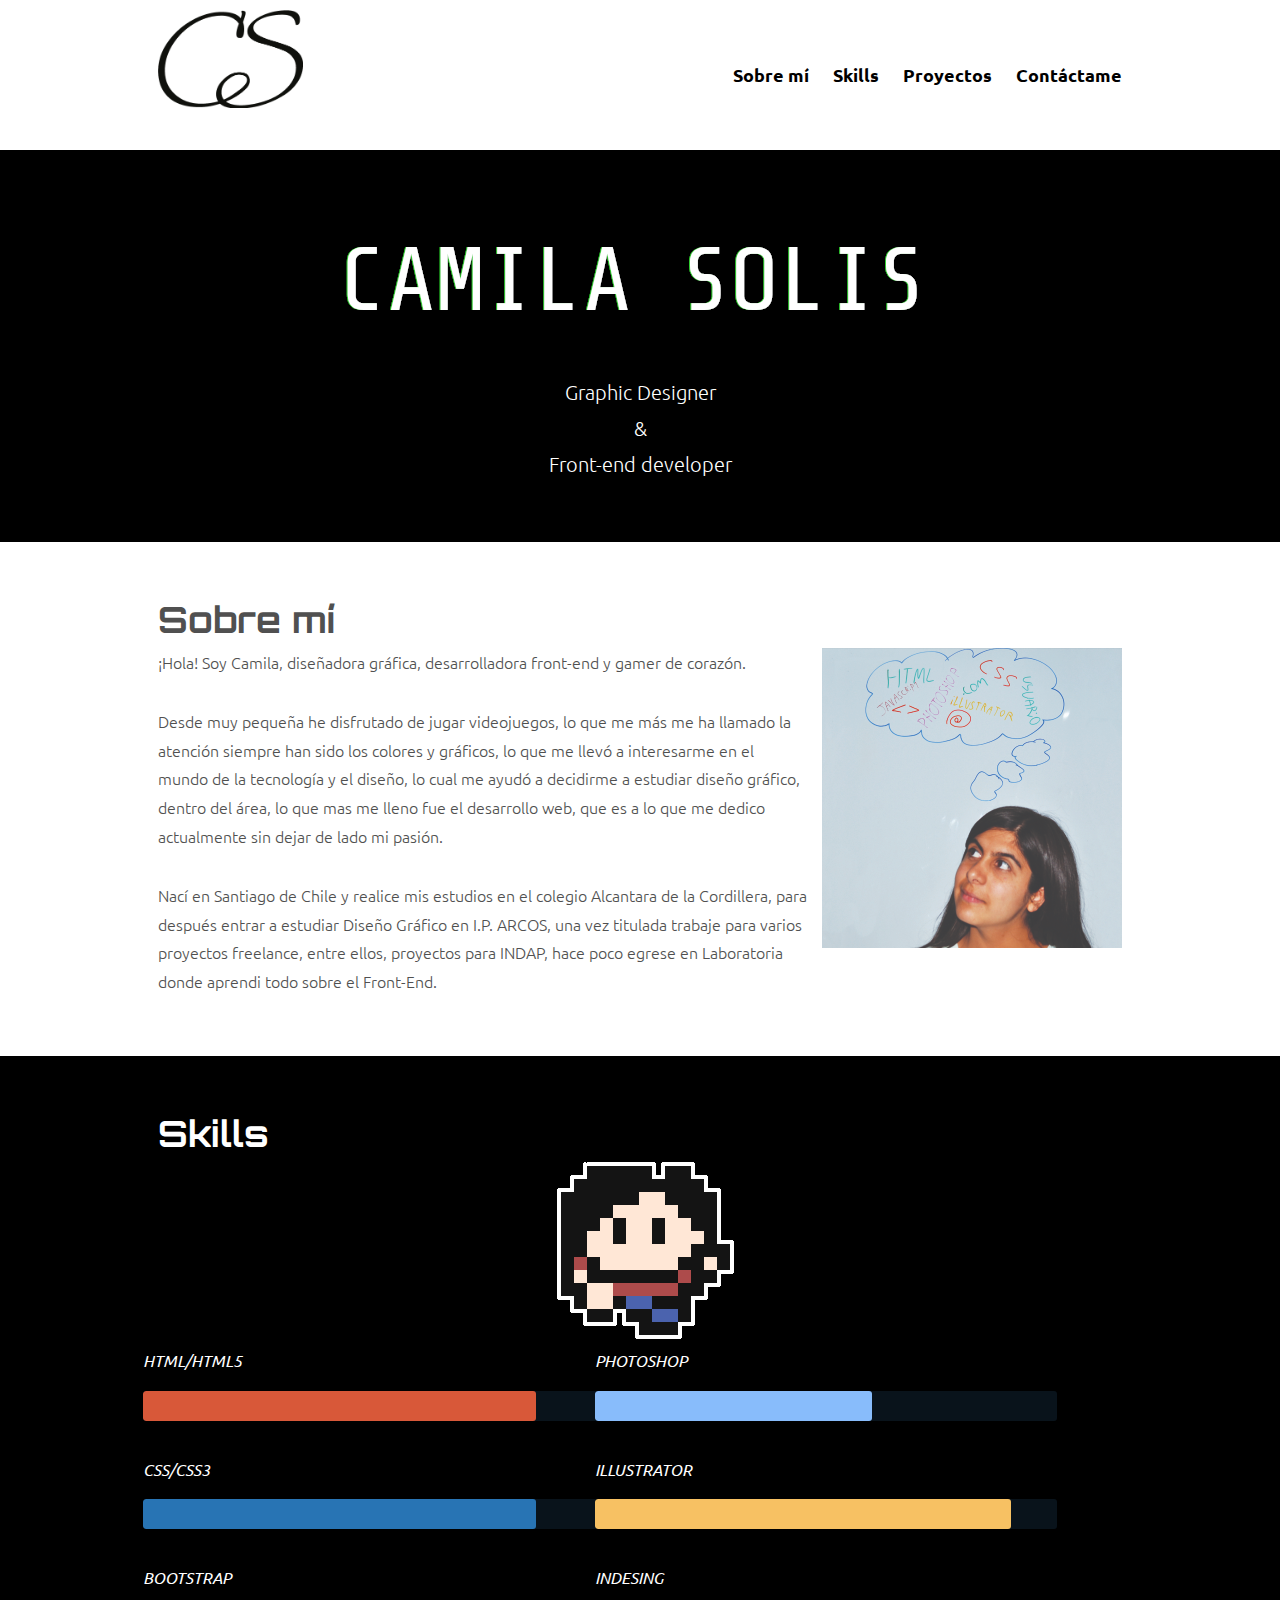
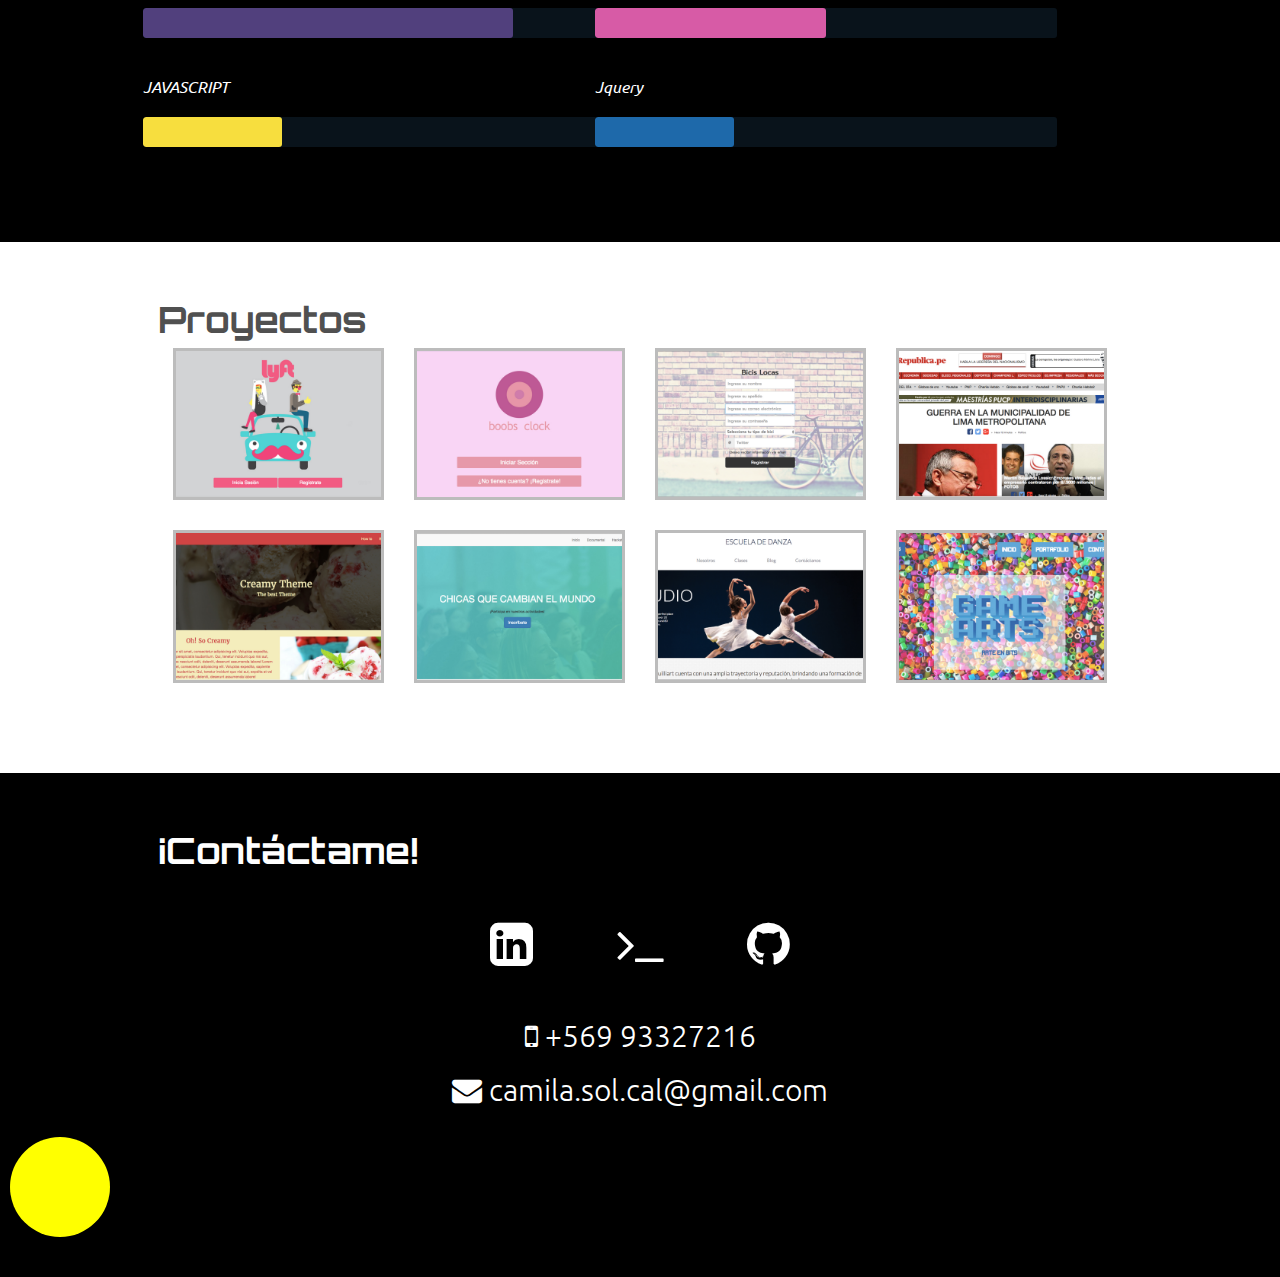
==== commit 5904d2f6: "portafolio arreglado con logo" ====
--- a/index.html
+++ b/index.html
@@ -50,9 +50,7 @@
 
         <header >
             <div class="container clearfix">
-                <h1 style="cursor:pointer;" onclick="$('#head').animatescroll({scrollSpeed:1500,easing:'easeOutBounce'});" id="logo">
-                    CAMILA
-                </h1>
+                <img class="logo" onclick="$('#head').animatescroll({scrollSpeed:1500,easing:'easeOutBounce'});" id="logo" src="img/logo-yo.png">
                 <nav>
                     <a style="cursor:pointer;" onclick="$('#sobremi').animatescroll({scrollSpeed:1500,easing:'easeOutBounce'});">Sobre mí</a>
                     <a style="cursor:pointer;" onclick="$('#skill').animatescroll({scrollSpeed:1500,easing:'easeOutBounce'});">Skills</a>
@@ -179,7 +177,7 @@
                     </div>
                     <p>¡Hola! Soy Camila, diseñadora gráfica, desarrolladora front-end y gamer de corazón.</p>
                     <p>Desde muy pequeña he disfrutado de jugar videojuegos, lo que me más me ha llamado la atención siempre han sido los colores y gráficos, lo que me llevó a interesarme en el mundo de la tecnología y el diseño, lo cual me ayudó a decidirme a estudiar diseño gráfico, dentro del área, lo que mas me lleno fue el desarrollo web, que es a lo que me dedico actualmente sin dejar de lado mi pasión.</p>
-                    <p>Nací en Santiago de Chile y realice mis estudios en el colegio Alcantara de la Cordillera, para después entrar a estudiar Diseño Gráfico en I.P. ARCOS, una vez titulada trabaje para varios proyectos freelance, entre ellos, proyectos para INDAP, actualmente estoy estudiando en Laboratoria donde he aprendido todo sobre el Front-End.</p>
+                    <p>Nací en Santiago de Chile y realice mis estudios en el colegio Alcantara de la Cordillera, para después entrar a estudiar Diseño Gráfico en I.P. ARCOS, una vez titulada trabaje para varios proyectos freelance, entre ellos, proyectos para INDAP, hace poco egrese en Laboratoria donde aprendi todo sobre el Front-End.</p>
                     
                 </div>
             </section>
@@ -257,7 +255,7 @@
                     <h2>Lyft</h2>
                     <p> 
                         <a href="https://github.com/CamilaSolis/lyft" class="fa fa-code"></a>
-                        <a href="https:CamilaSolis.github.io/lyft" class="fa fa-desktop"></a>
+                        <a href="https://CamilaSolis.github.io/lyft" class="fa fa-desktop"></a>
                     </p> 
                 </div>
             </div>
@@ -269,7 +267,7 @@
                     <h2>Boobs Clock</h2>
                     <p> 
                         <a href="https://github.com/CamilaSolis/BoobsClock" class="fa fa-code"></a>
-                        <a href="https:CamilaSolis.github.io/BoobsClock" class="fa fa-desktop"></a>
+                        <a href="https://CamilaSolis.github.io/BoobsClock" class="fa fa-desktop"></a>
                     </p> 
                 </div>
             </div>
@@ -293,7 +291,7 @@
                     <h2>La Republica</h2>
                     <p> 
                         <a href="https://github.com/CamilaSolis/la-republica" class="fa fa-code"></a>
-                        <a href="https:CamilaSolis.github.io/la-republica" class="fa fa-desktop"></a>
+                        <a href="https://CamilaSolis.github.io/la-republica" class="fa fa-desktop"></a>
                     </p> 
                 </div>
             </div>
@@ -305,7 +303,7 @@
                     <h2>Creamy Theme</h2>
                     <p> 
                         <a href="https://github.com/CamilaSolis/creamy-theme" class="fa fa-code"></a>
-                        <a href="https:CamilaSolis.github.io/creamy-theme" class="fa fa-desktop"></a>
+                        <a href="https://CamilaSolis.github.io/creamy-theme" class="fa fa-desktop"></a>
                     </p> 
                 </div>
             </div>
@@ -317,7 +315,7 @@
                     <h2>Coder Girl</h2>
                     <p> 
                         <a href="https://github.com/CamilaSolis/coder-girl" class="fa fa-code"></a>
-                        <a href="https:CamilaSolis.github.io/coder-girl" class="fa fa-desktop"></a>
+                        <a href="https://CamilaSolis.github.io/coder-girl" class="fa fa-desktop"></a>
                     </p> 
                 </div>
             </div>
@@ -329,7 +327,7 @@
                     <h2>Danza Arte</h2>
                     <p> 
                         <a href="https://github.com/CamilaSolis/danza-arte" class="fa fa-code"></a>
-                        <a href="https:CamilaSolis.github.io/danza-arte" class="fa fa-desktop"></a>
+                        <a href="https://CamilaSolis.github.io/danza-arte" class="fa fa-desktop"></a>
                     </p> 
                 </div>
             </div>
@@ -341,56 +339,8 @@
                     <h2>Mini</h2>
                     <p> 
                         <a href="https://github.com/CamilaSolis/mini" class="fa fa-code"></a>
-                        <a href="https:CamilaSolis.github.io/mini" class="fa fa-desktop"></a>
-                    </p> 
-                </div>
-            </div>
-        </div>
-        <div class="col-lg-3 col-md-4 col-sm-6 col-xs-12 fproyecto">
-            <div class="hovereffect">
-                <img class="img-responsive" src="img/proyecto9.jpg" alt="">
-                <div class="overlay">
-                    <h2>Comunidad Sostenible</h2>
-                    <p> 
-                        <a href="https://github.com/CamilaSolis/comunidad-sostenible" class="fa fa-code"></a>
-                        <a href="https:CamilaSolis.github.io/comunidad-sostenible" class="fa fa-desktop"></a>
-                    </p> 
-                </div>
-            </div>
-        </div>
-        <div class="col-lg-3 col-md-4 col-sm-6 col-xs-12 fproyecto">
-            <div class="hovereffect">
-                <img class="img-responsive" src="img/proyecto10.jpg" alt="">
-                <div class="overlay">
-                    <h2>My cute page</h2>
-                    <p> 
-                        <a href="https://github.com/CamilaSolis/my-cute-page" class="fa fa-code"></a>
-                        <a href="https:CamilaSolis.github.io/my-cute-page" class="fa fa-desktop"></a>
-                    </p>  
-                </div>
-            </div>
-        </div>
-        <div class="col-lg-3 col-md-4 col-sm-6 col-xs-12 fproyecto">
-            <div class="hovereffect">
-                <img class="img-responsive" src="img/proyecto11.jpg" alt="">
-                <div class="overlay">
-                    <h2>Cinema Layout</h2>
-                    <p> 
-                        <a href="https://github.com/CamilaSolis/cinema-layout" class="fa fa-code"></a>
-                        <a href="https:CamilaSolis.github.io/cinema-layout" class="fa fa-desktop"></a>
-                    </p> 
-                </div>
-            </div>
-        </div>
-        <div class="col-lg-3 col-md-4 col-sm-6 col-xs-12 fproyecto">
-            <div class="hovereffect">
-                <img class="img-responsive" src="img/proyecto12.jpg" alt="">
-                <div class="overlay">
-                    <h2>Grid System</h2>
-                    <p> 
-                        <a href="https://github.com/CamilaSolis/grid-system" class="fa fa-code"></a>
-                        <a href="https:CamilaSolis.github.io/grid-system" class="fa fa-desktop"></a>
-                    </p>             
+                        <a href="https://CamilaSolis.github.io/mini" class="fa fa-desktop"></a>
+                    </p> 
                 </div>
             </div>
         </div>
--- a/css/style.css
+++ b/css/style.css
@@ -54,7 +54,12 @@
 .fproyecto{
 	margin-bottom: 30px;
 }
-@media all and (max-width: 600px) {
+.logo{
+	cursor:pointer;
+	width: 15%;
+	margin-top: 10px;
+}
+@media all and (max-width: 660px) {
 	.image-swap{
 		text-align: center;
 		float: none;
@@ -66,6 +71,9 @@
 	font-size: 40px;
 	margin: 20px;
 }
+.logo{
+	display: none;
+}
 .dato{
 	font-size: 20px;
 }
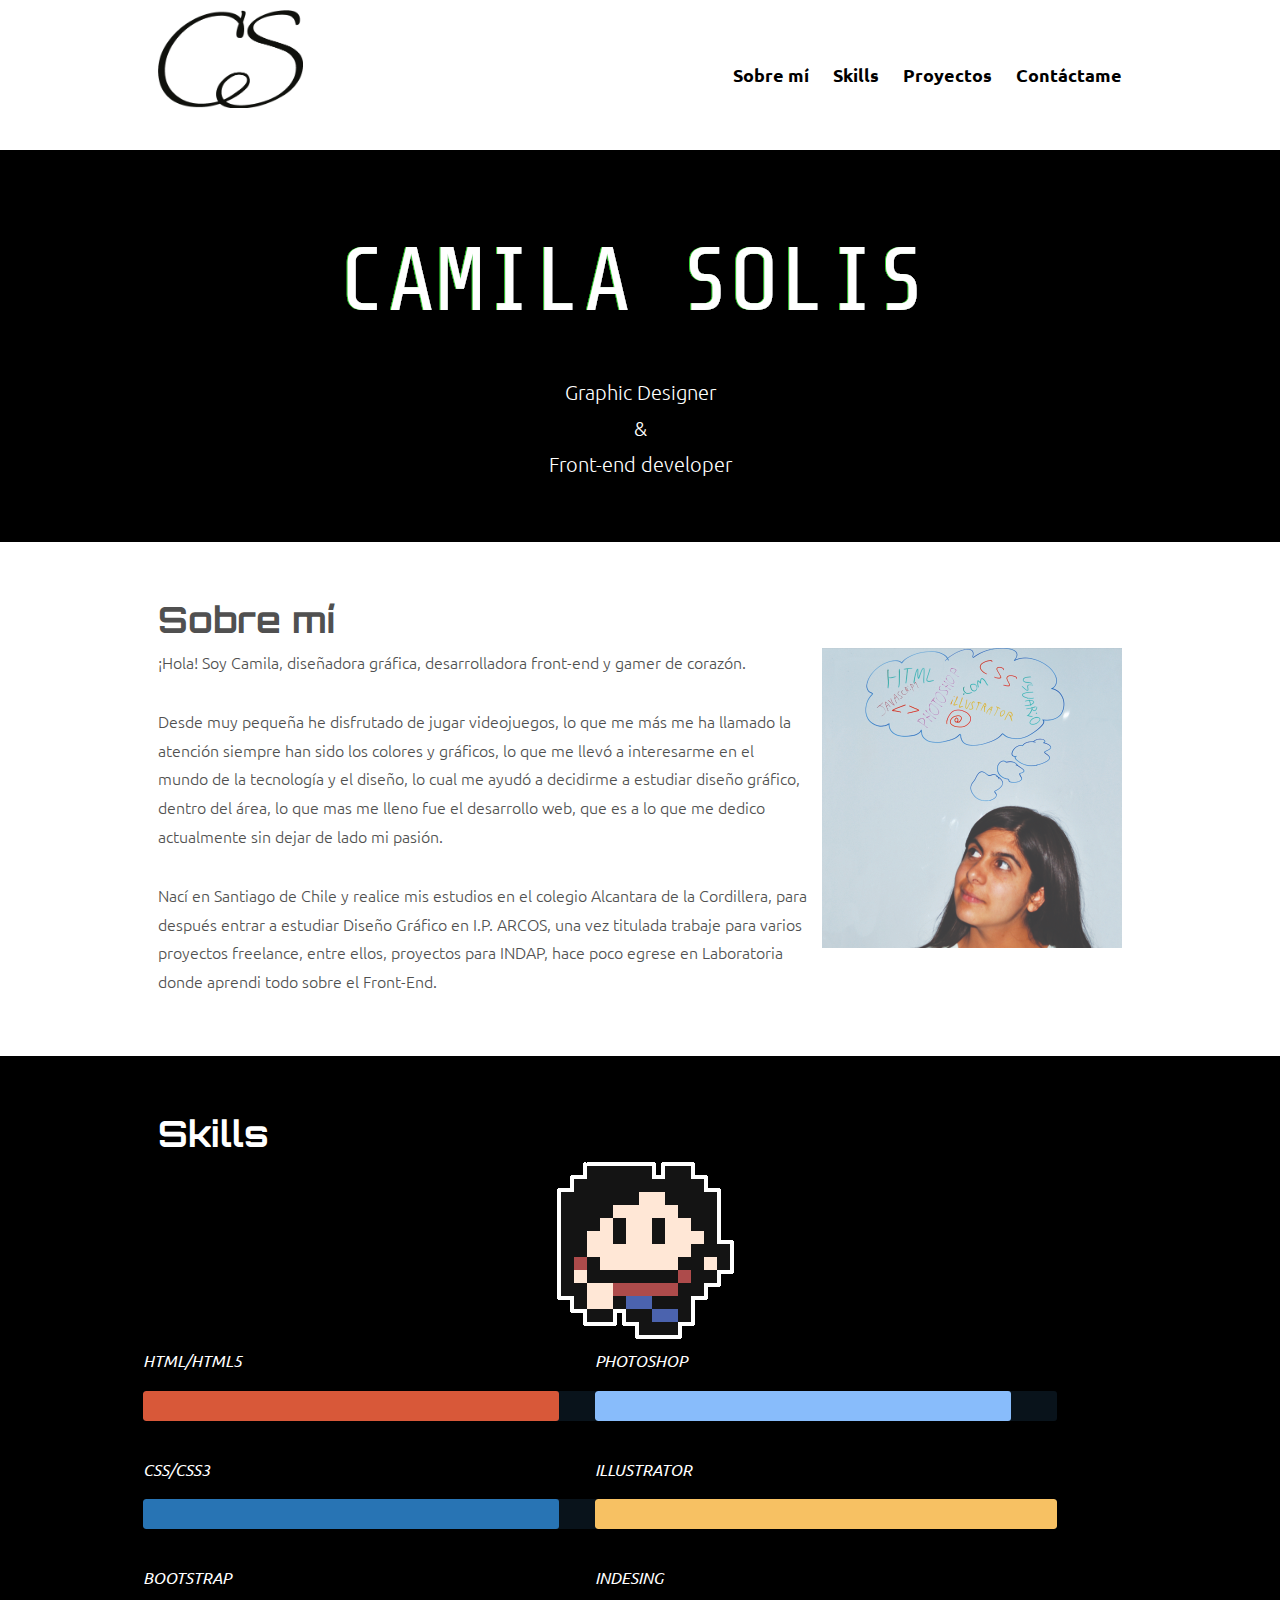
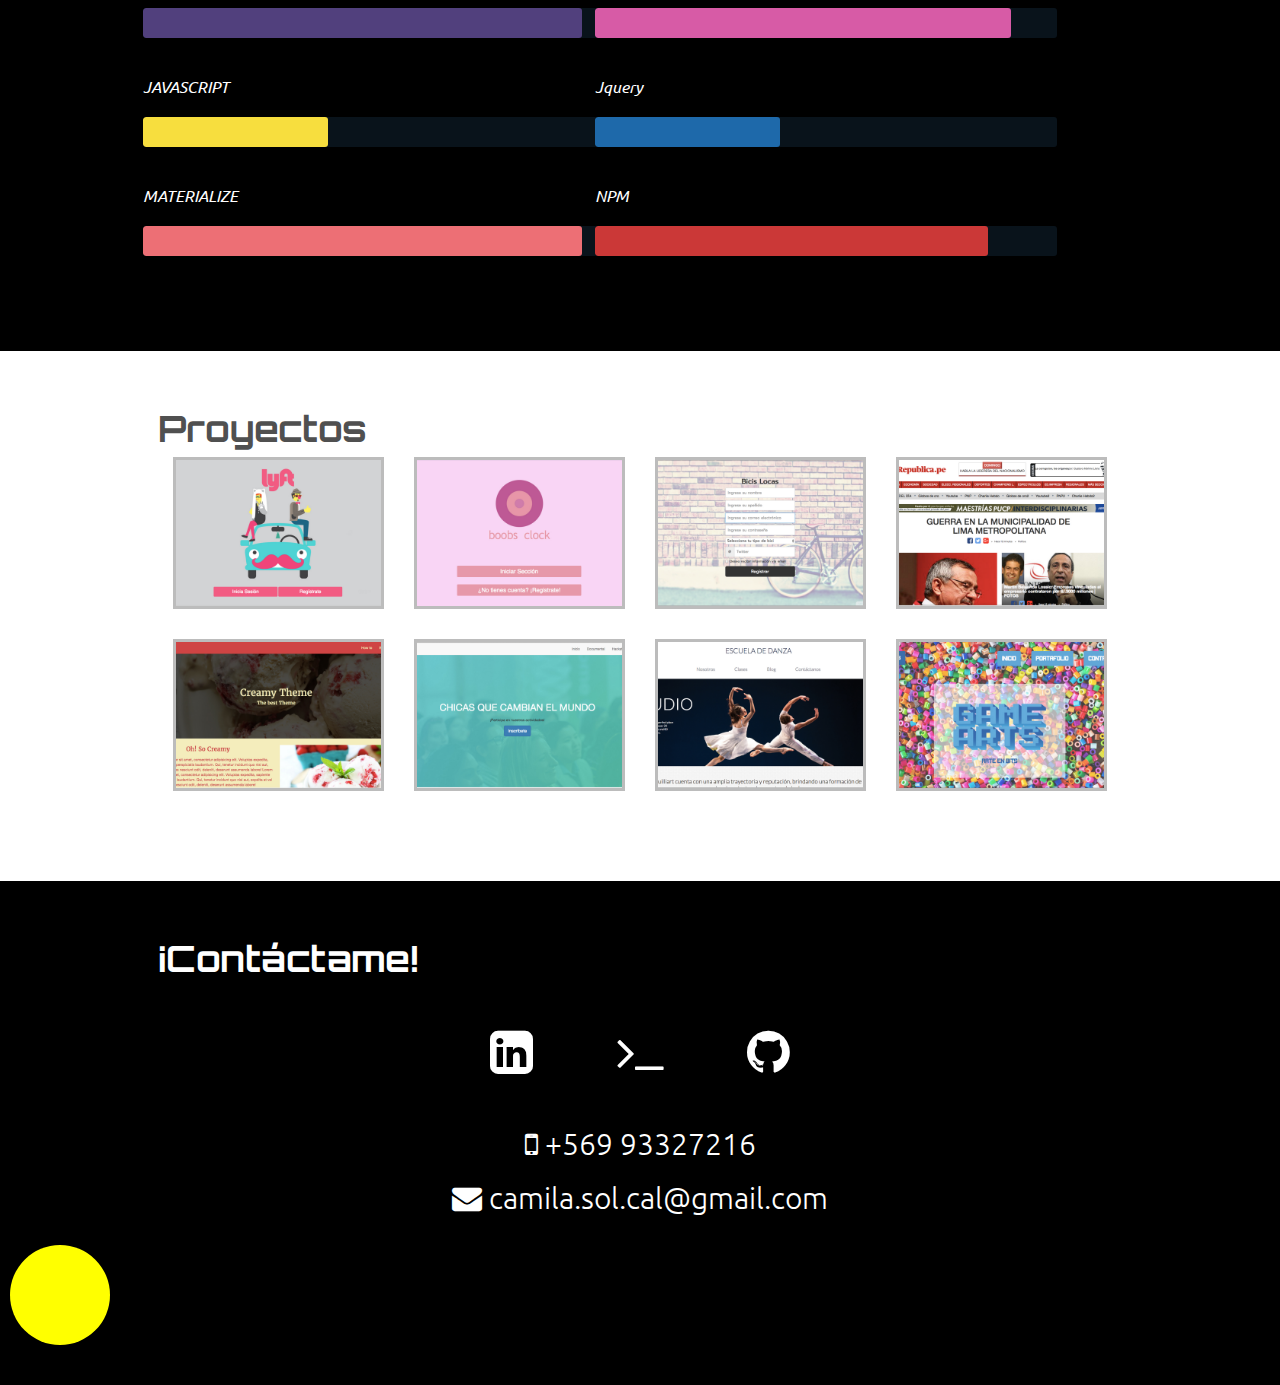
==== commit 3e4c942b: "skills actualizados" ====
--- a/index.html
+++ b/index.html
@@ -212,6 +212,12 @@
                <span class="animated fadeInLeft"></span>
            </div>
        </li>
+       <li class="materialize">
+             <em>MATERIALIZE</em>
+             <div>
+               <span class="animated fadeInLeft"></span>
+           </div>
+       </li>
    </ul>
 </article>
 <article class="row">
@@ -240,6 +246,12 @@
    <span class="animated fadeInLeft"></span>
 </div>
 </li>
+<li class="npm">
+ <em>NPM</em>
+ <div>
+   <span class="animated fadeInLeft"></span>
+</div>
+</li>
 </ul>
 </article>
 </div>
--- a/css/skills.css
+++ b/css/skills.css
@@ -34,14 +34,16 @@
   border-radius: 3px 3px 3px 3px;
   -webkit-border-radius: 3px 3px 3px 3px;
 }
-.row ul li.html div span { background: #d85839; width: 85%; }
-.row ul li.css div span { background: #2874b4; width: 85%; }
-.row ul li.bootstrap div span { background: #51407d; width: 80%; }
-.row ul li.javascript div span { background: #f7de3e; width: 30%; }
-.row ul li.photoshop div span { background: #88bcfb; width: 60%; }
-.row ul li.illustrator div span { background: #f7c163; width: 90% }
-.row ul li.indesing div span { background: #d75ba6; width: 50%; }
-.row ul li.jquery div span { width: 30%; background: #1e69aa; }
+.row ul li.html div span { background: #d85839; width: 90%; }
+.row ul li.css div span { background: #2874b4; width: 90%; }
+.row ul li.bootstrap div span { background: #51407d; width: 95%; }
+.row ul li.javascript div span { background: #f7de3e; width: 40%; }
+.row ul li.materialize div span { background: #ed6f75; width: 95%; }
+.row ul li.photoshop div span { background: #88bcfb; width: 90%; }
+.row ul li.illustrator div span { background: #f7c163; width: 100% }
+.row ul li.indesing div span { background: #d75ba6; width: 90%; }
+.row ul li.jquery div span { width: 40%; background: #1e69aa; }
+.row ul li.npm div span { width: 85%; background: #cb3837; }
 
 .animated {
   -webkit-animation-duration: 5s;
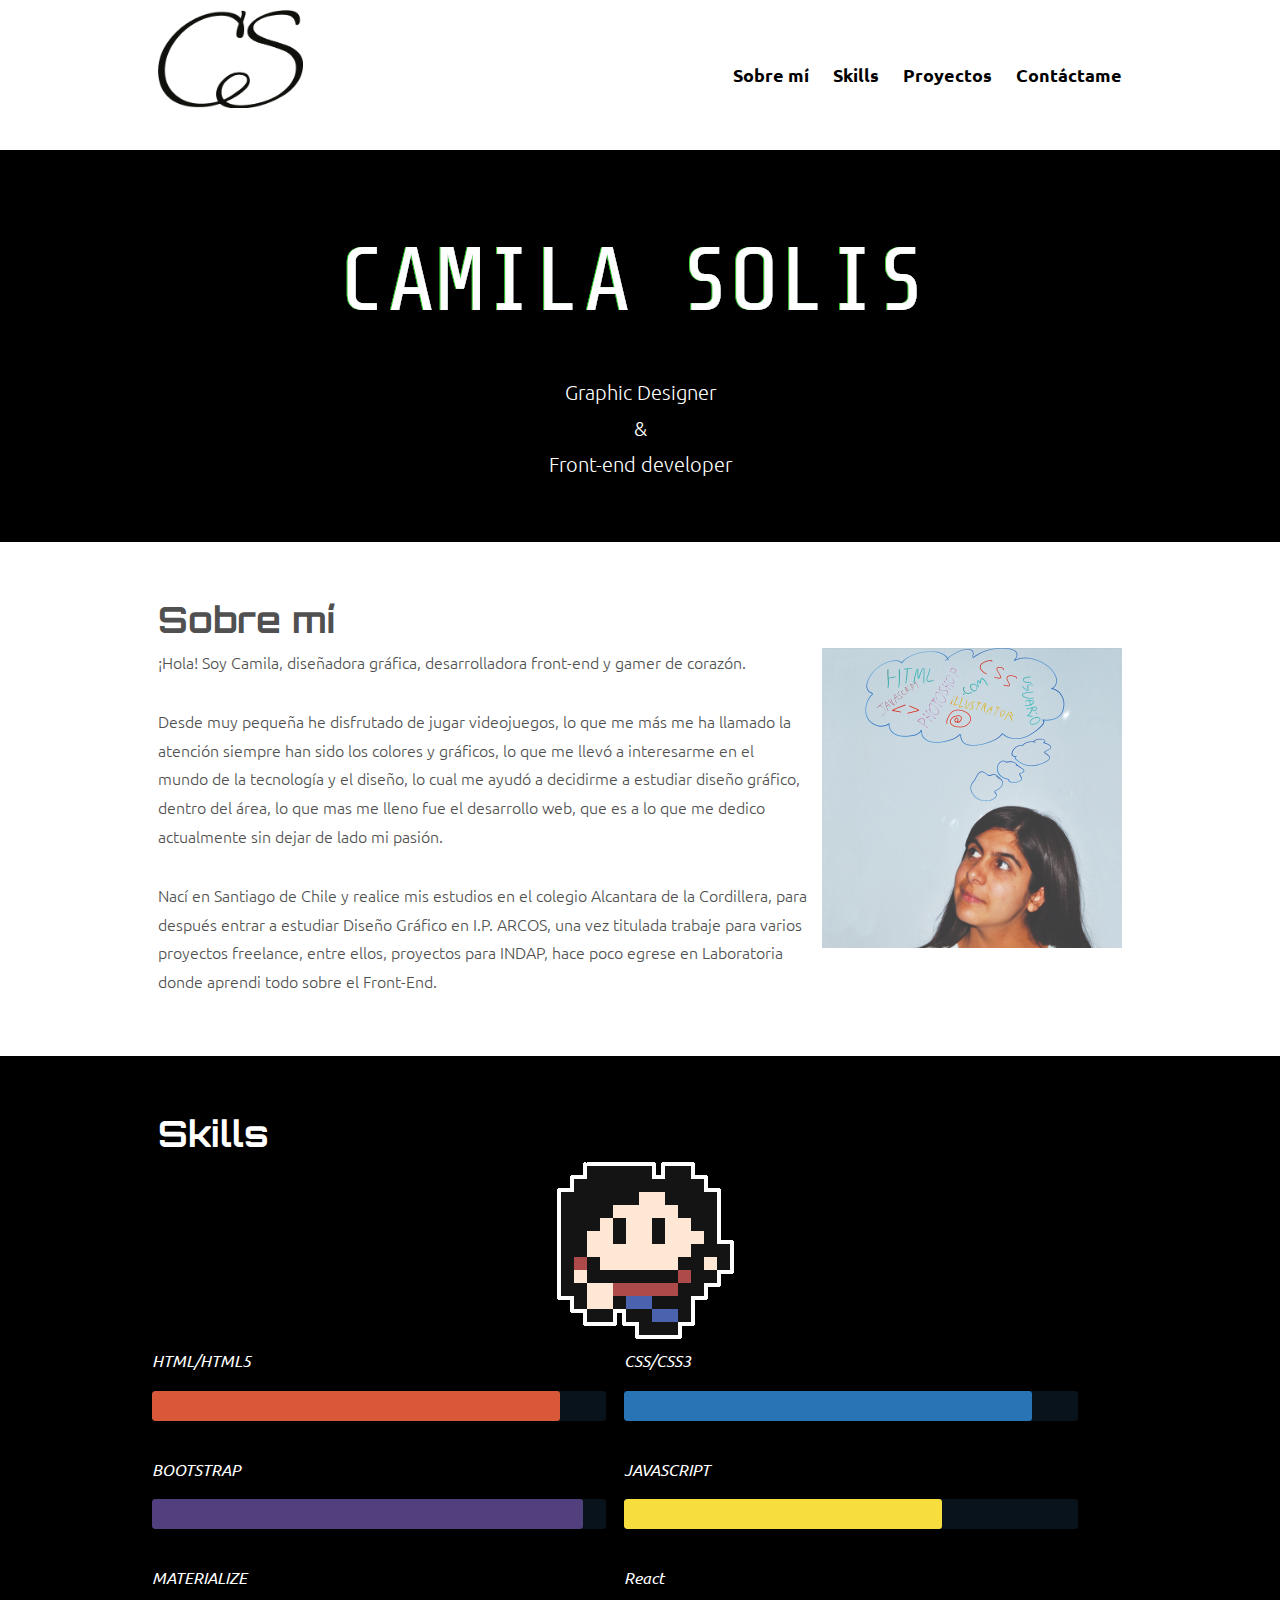
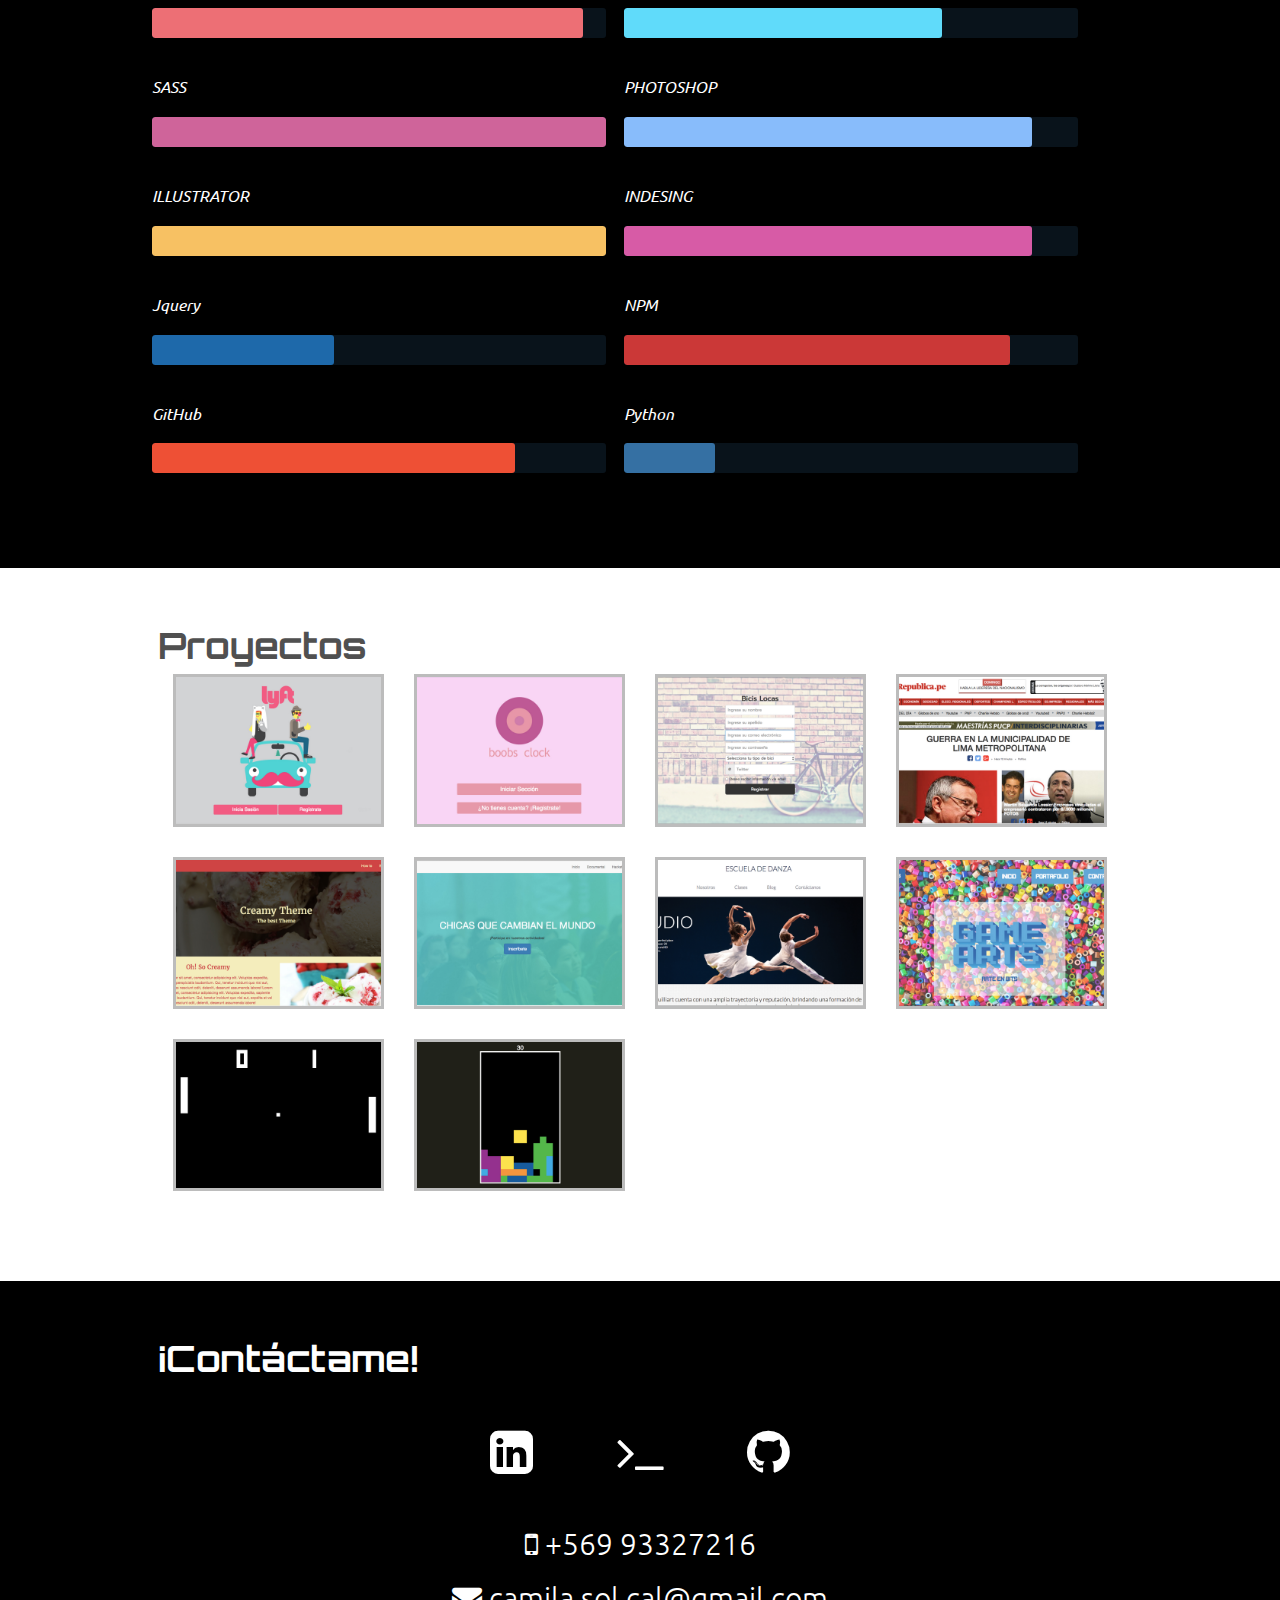
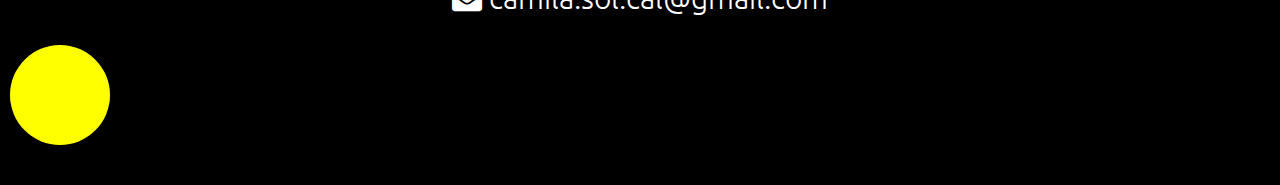
==== commit a58ebef6: "fix skills responsive and add mini-game projects" ====
--- a/index.html
+++ b/index.html
@@ -9,7 +9,7 @@
     <meta name="description" content="" />
     <title>Camila Solis</title>
     <link href="https://fonts.googleapis.com/css?family=Orbitron|VT323" rel="stylesheet">
-    
+
     <!-- css -->
     <link rel="stylesheet" type="text/css" href="css/bootstrap.min.css">
     <link rel="stylesheet" type="text/css" href="css/font-awesome.min.css">
@@ -21,7 +21,7 @@
     <link rel="stylesheet" type="text/css" href="css/skills.css">
     <link rel="stylesheet" type="text/css" href="css/proyectos.css">
     <link rel="stylesheet" type="text/css" href="css/style.css" />
-    
+
     <!-- js -->
     <script type="text/javascript" src="js/jquery-1.8.3.min.js"></script>
     <script type="text/javascript" src="js/animatescroll.js"></script>
@@ -64,22 +64,8 @@
             <div id="content">
                 <section class="glitch">
                     <div class="container">
-                        <svg version="1.1" id="Ebene_1" xmlns="https://www.w3.org/2000/svg" xmlns:xlink="https://www.w3.org/1999/xlink" 
+                        <svg version="1.1" id="Ebene_1" xmlns="https://www.w3.org/2000/svg" xmlns:xlink="https://www.w3.org/1999/xlink"
                         width="700px" height="100px" viewBox="0 0 600 100">
-                        <style type="text/css">
-
-                            <![CDATA[
-
-                            text {
-                                filter: url(#filter);
-                                fill: white;
-                                font-family: 'Share Tech Mono', sans-serif;
-                                font-size: 90px;
-                                -webkit-font-smoothing: antialiased;
-                                -moz-osx-font-smoothing: grayscale;
-                            }
-                            ]]>
-                        </style>
                         <defs>
 
                             <filter id="filter">
@@ -98,8 +84,8 @@
                                     <feMergeNode in = "comp1" />
                                     <feMergeNode in = "off1b" />
 
-                                    <animate 
-                                    attributeName="y" 
+                                    <animate
+                                    attributeName="y"
                                     id = "y"
                                     dur ="3s"
 
@@ -109,8 +95,8 @@
 
                                     repeatCount = "indefinite" />
 
-                                    <animate attributeName="height" 
-                                    id = "h" 
+                                    <animate attributeName="height"
+                                    id = "h"
                                     dur ="3s"
 
                                     values = '10px; 0px; 10px; 30px; 50px; 0px; 10px; 0px; 0px; 0px; 10px; 50px; 40px; 0px; 0px; 0px; 40px; 30px; 10px; 0px; 50px'
@@ -126,16 +112,16 @@
                                     <feMergeNode in = "comp2" />
                                     <feMergeNode in = "off2b" />
 
-                                    <animate attributeName="y" 
+                                    <animate attributeName="y"
                                     id = "y"
                                     dur ="3s"
-                                    values = '103px; 104px; 69px; 53px; 42px; 104px; 78px; 89px; 96px; 100px; 67px; 50px; 96px; 66px; 88px; 42px; 13px; 100px; 100px; 104px;' 
+                                    values = '103px; 104px; 69px; 53px; 42px; 104px; 78px; 89px; 96px; 100px; 67px; 50px; 96px; 66px; 88px; 42px; 13px; 100px; 100px; 104px;'
 
                                     keyTimes = '0; 0.055; 0.100; 0.125; 0.159; 0.182; 0.202; 0.236; 0.268; 0.326; 0.357; 0.400; 0.408; 0.461; 0.493; 0.513; 0.548; 0.577; 0.613; 1'
 
                                     repeatCount = "indefinite" />
 
-                                    <animate attributeName="height" 
+                                    <animate attributeName="height"
                                     id = "h"
                                     dur = "3s"
 
@@ -147,9 +133,9 @@
                                 </feMerge>
 
                                 <feMerge>
-                                    <feMergeNode in="SourceGraphic" />  
-
-                                    <feMergeNode in="merge1" /> 
+                                    <feMergeNode in="SourceGraphic" />
+
+                                    <feMergeNode in="merge1" />
                                     <feMergeNode in="merge2" />
 
                                 </feMerge>
@@ -178,7 +164,7 @@
                     <p>¡Hola! Soy Camila, diseñadora gráfica, desarrolladora front-end y gamer de corazón.</p>
                     <p>Desde muy pequeña he disfrutado de jugar videojuegos, lo que me más me ha llamado la atención siempre han sido los colores y gráficos, lo que me llevó a interesarme en el mundo de la tecnología y el diseño, lo cual me ayudó a decidirme a estudiar diseño gráfico, dentro del área, lo que mas me lleno fue el desarrollo web, que es a lo que me dedico actualmente sin dejar de lado mi pasión.</p>
                     <p>Nací en Santiago de Chile y realice mis estudios en el colegio Alcantara de la Cordillera, para después entrar a estudiar Diseño Gráfico en I.P. ARCOS, una vez titulada trabaje para varios proyectos freelance, entre ellos, proyectos para INDAP, hace poco egrese en Laboratoria donde aprendi todo sobre el Front-End.</p>
-                    
+
                 </div>
             </section>
             <section id="skill" class="color">
@@ -218,10 +204,18 @@
                <span class="animated fadeInLeft"></span>
            </div>
        </li>
-   </ul>
-</article>
-<article class="row">
- <ul>
+       <li class="react">
+ <em>React</em>
+ <div>
+   <span class="animated fadeInLeft"></span>
+</div>
+</li>
+<li class="sass">
+ <em>SASS</em>
+ <div>
+   <span class="animated fadeInLeft"></span>
+</div>
+</li>
    <li class="photoshop">
      <em>PHOTOSHOP</em>
      <div>
@@ -252,6 +246,18 @@
    <span class="animated fadeInLeft"></span>
 </div>
 </li>
+<li class="github">
+ <em>GitHub</em>
+ <div>
+   <span class="animated fadeInLeft"></span>
+</div>
+</li>
+<li class="python">
+ <em>Python</em>
+ <div>
+   <span class="animated fadeInLeft"></span>
+</div>
+</li>
 </ul>
 </article>
 </div>
@@ -265,10 +271,10 @@
                 <img class="img-responsive" src="img/proyecto1.jpg" alt="">
                 <div class="overlay">
                     <h2>Lyft</h2>
-                    <p> 
+                    <p>
                         <a href="https://github.com/CamilaSolis/lyft" class="fa fa-code"></a>
                         <a href="https://CamilaSolis.github.io/lyft" class="fa fa-desktop"></a>
-                    </p> 
+                    </p>
                 </div>
             </div>
         </div>
@@ -277,10 +283,10 @@
                 <img class="img-responsive" src="img/proyecto2.jpg" alt="">
                 <div class="overlay">
                     <h2>Boobs Clock</h2>
-                    <p> 
+                    <p>
                         <a href="https://github.com/CamilaSolis/BoobsClock" class="fa fa-code"></a>
                         <a href="https://CamilaSolis.github.io/BoobsClock" class="fa fa-desktop"></a>
-                    </p> 
+                    </p>
                 </div>
             </div>
         </div>
@@ -289,10 +295,10 @@
                 <img class="img-responsive" src="img/proyecto3.jpg" alt="">
                 <div class="overlay">
                     <h2>Bicis Locas</h2>
-                    <p> 
+                    <p>
                         <a href="https://github.com/CamilaSolis/bicis_locas_jquery" class="fa fa-code"></a>
                         <a href="https://CamilaSolis.github.io/bicis_locas_jquery" class="fa fa-desktop"></a>
-                    </p> 
+                    </p>
                 </div>
             </div>
         </div>
@@ -301,10 +307,10 @@
                 <img class="img-responsive" src="img/proyecto4.jpg" alt="">
                 <div class="overlay">
                     <h2>La Republica</h2>
-                    <p> 
+                    <p>
                         <a href="https://github.com/CamilaSolis/la-republica" class="fa fa-code"></a>
                         <a href="https://CamilaSolis.github.io/la-republica" class="fa fa-desktop"></a>
-                    </p> 
+                    </p>
                 </div>
             </div>
         </div>
@@ -313,10 +319,10 @@
                 <img class="img-responsive" src="img/proyecto5.jpg" alt="">
                 <div class="overlay">
                     <h2>Creamy Theme</h2>
-                    <p> 
+                    <p>
                         <a href="https://github.com/CamilaSolis/creamy-theme" class="fa fa-code"></a>
                         <a href="https://CamilaSolis.github.io/creamy-theme" class="fa fa-desktop"></a>
-                    </p> 
+                    </p>
                 </div>
             </div>
         </div>
@@ -325,10 +331,10 @@
                 <img class="img-responsive" src="img/proyecto6.jpg" alt="">
                 <div class="overlay">
                     <h2>Coder Girl</h2>
-                    <p> 
+                    <p>
                         <a href="https://github.com/CamilaSolis/coder-girl" class="fa fa-code"></a>
                         <a href="https://CamilaSolis.github.io/coder-girl" class="fa fa-desktop"></a>
-                    </p> 
+                    </p>
                 </div>
             </div>
         </div>
@@ -337,10 +343,10 @@
                 <img class="img-responsive" src="img/proyecto7.jpg" alt="">
                 <div class="overlay">
                     <h2>Danza Arte</h2>
-                    <p> 
+                    <p>
                         <a href="https://github.com/CamilaSolis/danza-arte" class="fa fa-code"></a>
                         <a href="https://CamilaSolis.github.io/danza-arte" class="fa fa-desktop"></a>
-                    </p> 
+                    </p>
                 </div>
             </div>
         </div>
@@ -349,10 +355,34 @@
                 <img class="img-responsive" src="img/proyecto8.jpg" alt="">
                 <div class="overlay">
                     <h2>Mini</h2>
-                    <p> 
+                    <p>
                         <a href="https://github.com/CamilaSolis/mini" class="fa fa-code"></a>
                         <a href="https://CamilaSolis.github.io/mini" class="fa fa-desktop"></a>
-                    </p> 
+                    </p>
+                </div>
+            </div>
+        </div>
+        <div class="col-lg-3 col-md-4 col-sm-6 col-xs-12 fproyecto">
+            <div class="hovereffect">
+                <img class="img-responsive" src="img/proyecto13.jpg" alt="">
+                <div class="overlay">
+                    <h2>Pong</h2>
+                    <p>
+                        <a href="https://github.com/CamilaSolis/pong" class="fa fa-code"></a>
+                        <a href="https://CamilaSolis.github.io/pong" class="fa fa-desktop"></a>
+                    </p>
+                </div>
+            </div>
+        </div>
+        <div class="col-lg-3 col-md-4 col-sm-6 col-xs-12 fproyecto">
+            <div class="hovereffect">
+                <img class="img-responsive" src="img/proyecto14.jpg" alt="">
+                <div class="overlay">
+                    <h2>Tetris</h2>
+                    <p>
+                        <a href="https://github.com/CamilaSolis/Tetris-2p" class="fa fa-code"></a>
+                        <a href="https://CamilaSolis.github.io/Tetris-2p" class="fa fa-desktop"></a>
+                    </p>
                 </div>
             </div>
         </div>
--- a/css/skills.css
+++ b/css/skills.css
@@ -5,18 +5,21 @@
   padding: 0 20px;
 }
 .row{
-  width: 50%;
+  width: 100%;
   min-height: 1px;
-  float: left;
   position: relative;
   display: inline-block;
+  float: left;
 }.row ul {
   margin: 0 20px 0 0 !important;
   text-align: left !important;
   padding: 0;
 }.row ul li{
   list-style: none !important;
-  
+  width: 48%;
+  margin: 0 1%;
+  display: inline-block;
+  float: left;
 }.row ul li em{
   display: block;
   margin-bottom: 15px;
@@ -37,13 +40,26 @@
 .row ul li.html div span { background: #d85839; width: 90%; }
 .row ul li.css div span { background: #2874b4; width: 90%; }
 .row ul li.bootstrap div span { background: #51407d; width: 95%; }
-.row ul li.javascript div span { background: #f7de3e; width: 40%; }
+.row ul li.javascript div span { background: #f7de3e; width: 70%; }
 .row ul li.materialize div span { background: #ed6f75; width: 95%; }
 .row ul li.photoshop div span { background: #88bcfb; width: 90%; }
 .row ul li.illustrator div span { background: #f7c163; width: 100% }
 .row ul li.indesing div span { background: #d75ba6; width: 90%; }
 .row ul li.jquery div span { width: 40%; background: #1e69aa; }
 .row ul li.npm div span { width: 85%; background: #cb3837; }
+.row ul li.react div span { width: 70%; background: #60dbfa; }
+.row ul li.github div span { width: 80%; background: #ee5035; }
+.row ul li.sass div span { width: 100%; background: #cf649a; }
+.row ul li.python div span { width: 20%; background: #3570a3; }
+
+text {
+  filter: url(#filter);
+  fill: white;
+  font-family: 'Share Tech Mono', sans-serif;
+  font-size: 90px;
+  -webkit-font-smoothing: antialiased;
+  -moz-osx-font-smoothing: grayscale;
+}
 
 .animated {
   -webkit-animation-duration: 5s;
@@ -78,3 +94,10 @@
     transform: none;
   }
 }
+
+@media  (max-width: 600px) {
+  .row ul li{
+    width: 100%;
+    margin: 0;
+  }
+}